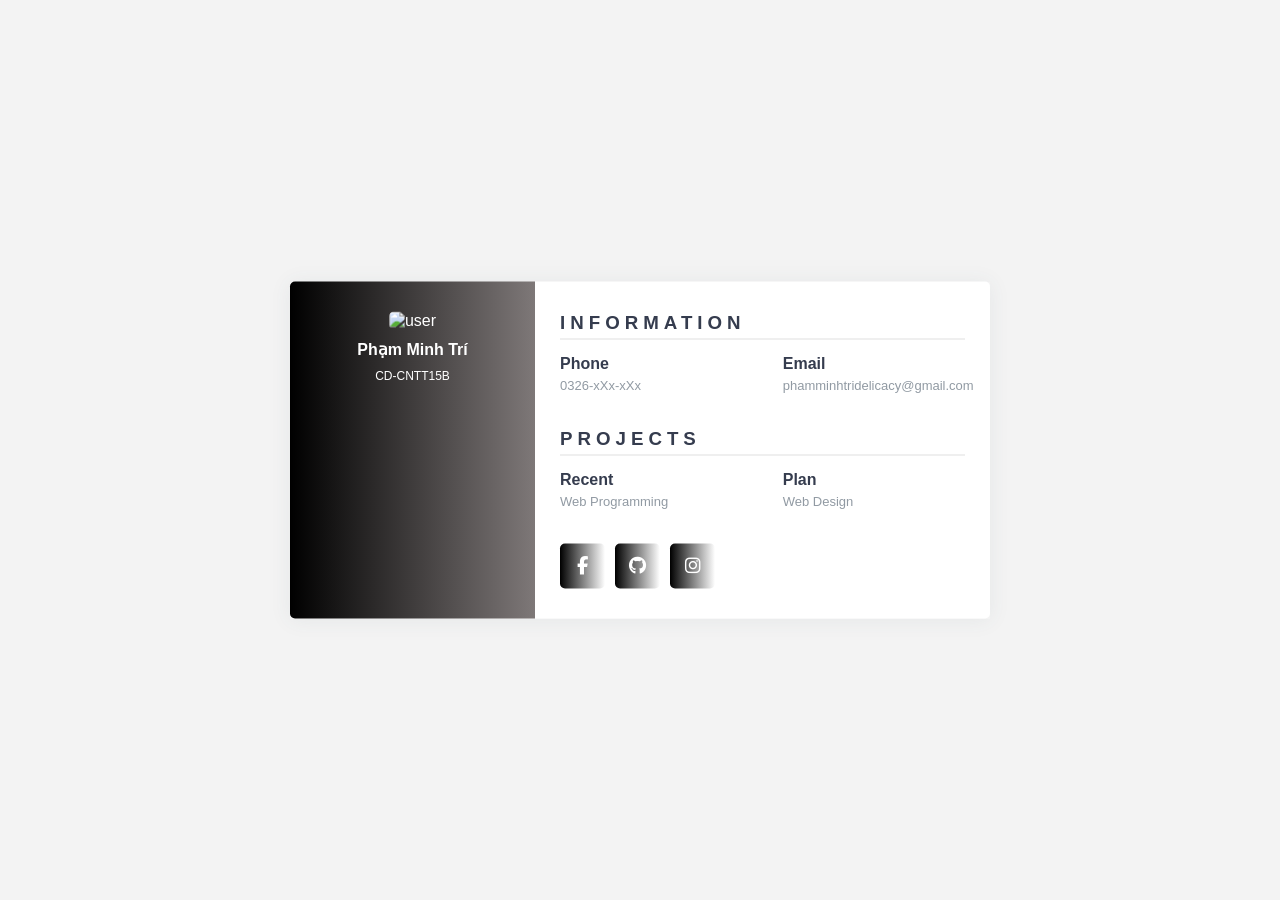
==== index.html @ c3e01601 "Update index.html" ====
<!DOCTYPE html>
<html lang="en">
<head>
    <meta charset="UTF-8">
    <meta http-equiv="X-UA-Compatible" content="IE=edge">
    <meta name="viewport" content="width=device-width, initial-scale=1.0">
    <link rel="stylesheet" href="https://cdnjs.cloudflare.com/ajax/libs/font-awesome/6.1.1/css/all.min.css">
    <title>Profile</title>
    <style>
        body {
    background-image: url('https://th.bing.com/th/id/R.7e7e0265cfcbcd3d008d5959da02c0bc?rik=G%2ft33plpJ23vLA&pid=ImgRaw&r=0');
    background-repeat: no-repeat;
    background-attachment: fixed;
    background-size: 100% 100%;
}
@import url('https://fonts.googleapis.com/css?family=Josefin+Sans&display=swap');
*{
  margin: 0;
  padding: 0;
  box-sizing: border-box;
  list-style: none;
  font-family: 'Josefin Sans', sans-serif;
}

body{
   background-color: #f3f3f3;
}

.wrapper{
  position: absolute;
  left: 50%;
  top: 50%;
  left: 50%;
  transform: translate(-50%,-50%);
  width: 700px;
  display: flex;
  box-shadow: 0 1px 20px 0 rgba(69,90,100,.08);
}

.wrapper .left{
  width: 35%;
  background: linear-gradient(to right,#000000,#7e7878);
  padding: 30px 25px;
  border-top-left-radius: 5px;
  border-bottom-left-radius: 5px;
  text-align: center;
  color: #fff;
}

.wrapper .left img{
  border-radius: 5px;
  margin-bottom: 10px;
}

.wrapper .left h4{
  margin-bottom: 10px;
}

.wrapper .left p{
  font-size: 12px;
}

.wrapper .right{
  width: 65%;
  background: #fff;
  padding: 30px 25px;
  border-top-right-radius: 5px;
  border-bottom-right-radius: 5px;
}

.wrapper .right .info,
.wrapper .right .projects{
  margin-bottom: 25px;
}

.wrapper .right .info h3,
.wrapper .right .projects h3{
    margin-bottom: 15px;
    padding-bottom: 5px;
    border-bottom: 1px solid #e0e0e0;
    color: #353c4e;
  text-transform: uppercase;
  letter-spacing: 5px;
}

.wrapper .right .info_data,
.wrapper .right .projects_data{
  display: flex;
  justify-content: space-between;
}

.wrapper .right .info_data .data,
.wrapper .right .projects_data .data{
  width: 45%;
}

.wrapper .right .info_data .data h4,
.wrapper .right .projects_data .data h4{
    color: #353c4e;
    margin-bottom: 5px;
}

.wrapper .right .info_data .data p,
.wrapper .right .projects_data .data p{
  font-size: 13px;
  margin-bottom: 10px;
  color: #919aa3;
}

.wrapper .social_media ul{
  display: flex;
}

.wrapper .social_media ul li{
  width: 45px;
  height: 45px;
  background: linear-gradient(to right,#000000,#ffffff);
  margin-right: 10px;
  border-radius: 5px;
  text-align: center;
  line-height: 45px;
}

.wrapper .social_media ul li a{
  color :#fff;
  display: block;
  font-size: 18px;
}
    </style>
</head>
<body>
    <script src="https://kit.fontawesome.com/b99e675b6e.js"></script>

        <div class="wrapper">
            <div class="left">
                <img src="https://avatars.githubusercontent.com/u/103323420?v=4" alt="user" width="100">
                <h4>Phạm Minh Trí</h4>
                 <p>CD-CNTT15B</p>
            </div>
            <div class="right">
                <div class="info">
                    <h3>Information</h3>
                    <div class="info_data">
                         <div class="data">
                            <h4>Phone</h4>
                            <p>0326-xXx-xXx</p>
                         </div>
                         <div class="data">
                           <h4>Email</h4>
                            <p>phamminhtridelicacy@gmail.com</p>
                      </div>
                      
                    </div>
                </div>
              
              <div class="projects">
                    <h3>Projects</h3>
                    <div class="projects_data">
                         <div class="data">
                            <h4>Recent</h4>
                            <p>Web Programming</p>
                         </div>
                         <div class="data">
                           <h4>Plan</h4>
                            <p>Web Design</p>
                      </div>
                    </div>
                </div>
              
                <div class="social_media">
                    <ul>
                      <li><a href="https://facebook.com/Hi.Im.Mr.Trii"><i class="fab fa-facebook-f"></i></a></li>
                      <li><a href="https://phamminhtri20.github.io/trangchu.html"><i class="fa-brands fa-github"></i></a></li>
                      <li><a href="https://www.instagram.com/pmt_0111/"><i class="fab fa-instagram"></i></a></li>
                  </ul>
              </div>
            </div>
        </div>
</body>
</html>
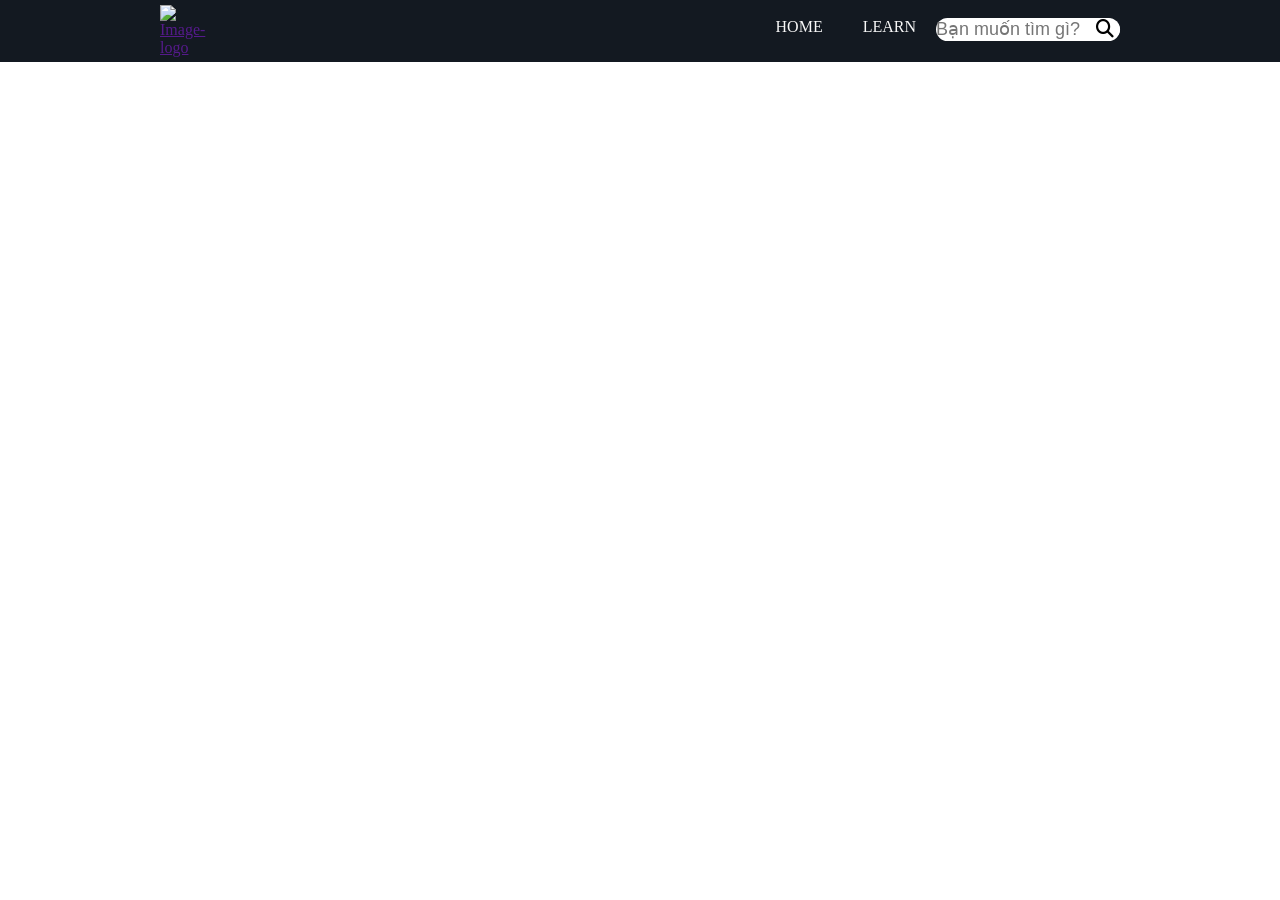
==== commit b2fac971: "Update index.html" ====
--- a/index.html
+++ b/index.html
@@ -5,176 +5,214 @@
     <meta http-equiv="X-UA-Compatible" content="IE=edge">
     <meta name="viewport" content="width=device-width, initial-scale=1.0">
     <link rel="stylesheet" href="https://cdnjs.cloudflare.com/ajax/libs/font-awesome/6.1.1/css/all.min.css">
-    <title>Profile</title>
+    <script src="https://code.jquery.com/jquery-3.5.1.js"></script>
+    <title>Home</title>
     <style>
-        body {
-    background-image: url('https://th.bing.com/th/id/R.7e7e0265cfcbcd3d008d5959da02c0bc?rik=G%2ft33plpJ23vLA&pid=ImgRaw&r=0');
+body {
+    background-image: url('https://www.lg.com/vn/images/FN6/AV-TONEFree-FN6-29-Selectable-Colors-Desktop.jpg');
     background-repeat: no-repeat;
     background-attachment: fixed;
     background-size: 100% 100%;
-}
-@import url('https://fonts.googleapis.com/css?family=Josefin+Sans&display=swap');
-*{
-  margin: 0;
-  padding: 0;
-  box-sizing: border-box;
-  list-style: none;
-  font-family: 'Josefin Sans', sans-serif;
-}
-
-body{
-   background-color: #f3f3f3;
-}
-
-.wrapper{
-  position: absolute;
-  left: 50%;
-  top: 50%;
-  left: 50%;
-  transform: translate(-50%,-50%);
-  width: 700px;
-  display: flex;
-  box-shadow: 0 1px 20px 0 rgba(69,90,100,.08);
-}
-
-.wrapper .left{
-  width: 35%;
-  background: linear-gradient(to right,#000000,#7e7878);
-  padding: 30px 25px;
-  border-top-left-radius: 5px;
-  border-bottom-left-radius: 5px;
-  text-align: center;
-  color: #fff;
-}
-
-.wrapper .left img{
-  border-radius: 5px;
-  margin-bottom: 10px;
-}
-
-.wrapper .left h4{
-  margin-bottom: 10px;
-}
-
-.wrapper .left p{
-  font-size: 12px;
-}
-
-.wrapper .right{
-  width: 65%;
-  background: #fff;
-  padding: 30px 25px;
-  border-top-right-radius: 5px;
-  border-bottom-right-radius: 5px;
-}
-
-.wrapper .right .info,
-.wrapper .right .projects{
-  margin-bottom: 25px;
-}
-
-.wrapper .right .info h3,
-.wrapper .right .projects h3{
-    margin-bottom: 15px;
-    padding-bottom: 5px;
-    border-bottom: 1px solid #e0e0e0;
-    color: #353c4e;
-  text-transform: uppercase;
-  letter-spacing: 5px;
-}
-
-.wrapper .right .info_data,
-.wrapper .right .projects_data{
-  display: flex;
-  justify-content: space-between;
-}
-
-.wrapper .right .info_data .data,
-.wrapper .right .projects_data .data{
-  width: 45%;
-}
-
-.wrapper .right .info_data .data h4,
-.wrapper .right .projects_data .data h4{
-    color: #353c4e;
-    margin-bottom: 5px;
-}
-
-.wrapper .right .info_data .data p,
-.wrapper .right .projects_data .data p{
-  font-size: 13px;
-  margin-bottom: 10px;
-  color: #919aa3;
-}
-
-.wrapper .social_media ul{
-  display: flex;
-}
-
-.wrapper .social_media ul li{
-  width: 45px;
-  height: 45px;
-  background: linear-gradient(to right,#000000,#ffffff);
-  margin-right: 10px;
-  border-radius: 5px;
-  text-align: center;
-  line-height: 45px;
-}
-
-.wrapper .social_media ul li a{
-  color :#fff;
-  display: block;
-  font-size: 18px;
-}
+    display: block;
+    margin: 0px;
+    margin-top: 0px;
+    margin-right: 0px;
+    margin-bottom: 0px;
+    margin-left: 0px;
+}
+.container{
+    max-width: 960px;
+    margin: 0px auto;
+}
+  #header{
+    background-color: #131921;
+}
+nav{
+    display: flex;
+    justify-content: space-between;
+    justify-items: center;
+}
+#logo{
+    padding: 5px 0px;
+}
+#logo img{
+    max-width: 50px;
+    height: auto;
+}
+
+#main-menu{
+    display: flex;
+    list-style: none;
+    margin: 0;
+    padding: 0;
+}
+#main-menu li{
+    position: relative;
+}
+#main-menu li a{
+    color: #f8f8f8;
+    display: block;
+    padding: 18px 20px;
+    text-decoration: none;
+}
+#main-menu ul.sub-menu{
+    position: absolute;
+    background-color: #131921;
+    padding: 15px 0px;
+    list-style: none;
+    width: 200px;
+    border: 1px solid;
+    display: none;
+}
+#main-menu li:hover>ul.sub-menu{
+    display: block;
+}
+#main-menu ul.sub-menu a{
+    padding: 8px 15px;
+    border: 1px solid #d3cbff;
+    left: 0;
+}
+#main-menu ul.sub-menu li:hover>a{
+    border-bottom: 1px solid #6e6e6e;
+}
+#main-menu ul.sub-menu li:last-child a{
+    border: none;
+}
+#main-menu ul.sub-menu ul.sub-menu{
+    left: 200px;
+    top : -15px;
+}
+#main-menu>li>a{
+    position: relative;
+}
+#main-menu>li>a::before{
+    content: "";
+    height: 4px;
+    width: 0px;
+    background: rgb(9, 255, 0);
+    position: absolute;
+    bottom: 0px;
+    left: 0px;
+    transition: 0.25s cubic-bezier(0.075, 0.82, 0.165, 1);
+}
+#main-menu>li:hover>a::before{
+    width: 100%;
+}
+#main-menu>li.has-child::after{
+    font-family: "Font Awesome 5 Free";
+    font-weight: 900;
+    content: "\f107";
+    color: #858585;
+    position: absolute;
+    top: 0px;
+    right: 0px;
+    padding: 18px 0px;
+}
+#main-menu .sub-menu li:hover>a{
+    color: crimson;
+}
+#main-menu .sub-menu>li.has-child::after{
+    font-family: "Font Awesome 5 Free";
+    font-weight: 900;
+    content: "\f105";
+    color: #858585;
+    position: absolute;
+    top: 0px;
+    right: 10px;
+    padding: 8px 0px; 
+}
+#main-menu .sub-menu>li.has-child:hover::after{
+    color: crimson;
+}
+#search-box{
+    background: #fff;
+    border-radius: 30px;
+}
+#search-box #search-text{
+    border: none;
+    outline: none;
+    background: none;
+    font-size: 18px;
+    width: 0;
+    padding: 0;
+    transition: all 0.25s ease-in-out;
+}
+#search-box #search-text, #search-box #search-text:valid{
+    width: 150px;
+    }
+#search-box #search-btn{
+    background-color: rgb(255, 255, 255);
+    cursor: pointer;
+    border: none;
+    border-radius: 50%;
+    font-size: 18px;
+}
+#toggle {
+        display: none;
+        background: #131921;
+        color: #fff;
+        text-align: right;
+        padding: 10px;
+        font-size: 20px;
+        cursor: pointer;
+    }
+    @media screen and (max-width: 768px) {
+        #main-menu {
+            flex-direction: column;
+            text-align: center;
+        }
+        #toggle {
+            display: block;
+        }
+        nav {
+            display: none;
+        }
+    }
+</style>
+    <script>
+        $(document).ready(function() {
+            $('#toggle').click(function() {
+                $('nav').slideToggle();
+            });
+        })
+    </script>
     </style>
 </head>
+
 <body>
-    <script src="https://kit.fontawesome.com/b99e675b6e.js"></script>
-
-        <div class="wrapper">
-            <div class="left">
-                <img src="https://avatars.githubusercontent.com/u/103323420?v=4" alt="user" width="100">
-                <h4>Phạm Minh Trí</h4>
-                 <p>CD-CNTT15B</p>
-            </div>
-            <div class="right">
-                <div class="info">
-                    <h3>Information</h3>
-                    <div class="info_data">
-                         <div class="data">
-                            <h4>Phone</h4>
-                            <p>0326-xXx-xXx</p>
-                         </div>
-                         <div class="data">
-                           <h4>Email</h4>
-                            <p>phamminhtridelicacy@gmail.com</p>
-                      </div>
-                      
-                    </div>
+    <header>
+        <div id="wrapper">
+            <div id="header">
+                <div id="toggle">
+                    <i class="fas fa-bars"></i>
                 </div>
-              
-              <div class="projects">
-                    <h3>Projects</h3>
-                    <div class="projects_data">
-                         <div class="data">
-                            <h4>Recent</h4>
-                            <p>Web Programming</p>
-                         </div>
-                         <div class="data">
-                           <h4>Plan</h4>
-                            <p>Web Design</p>
-                      </div>
-                    </div>
-                </div>
-              
-                <div class="social_media">
-                    <ul>
-                      <li><a href="https://facebook.com/Hi.Im.Mr.Trii"><i class="fab fa-facebook-f"></i></a></li>
-                      <li><a href="https://phamminhtri20.github.io/trangchu.html"><i class="fa-brands fa-github"></i></a></li>
-                      <li><a href="https://www.instagram.com/pmt_0111/"><i class="fab fa-instagram"></i></a></li>
-                  </ul>
-              </div>
+                <nav class="container">
+                    <a href="" id="logo">
+                        <img src="https://scontent.fdad1-2.fna.fbcdn.net/v/t1.15752-9/279415069_421397796482135_5405203816598297310_n.png?_nc_cat=105&ccb=1-6&_nc_sid=ae9488&_nc_ohc=KAGmrA6tv-MAX-FK5AN&_nc_ht=scontent.fdad1-2.fna&oh=03_AVIz6TD-S-7W6XSk_LWoz6osKfoD4nPGfxFp8Tytal7d5g&oe=62A44F2E" alt="Image-logo">
+                    </a>
+                    <ul id="main-menu">
+                        <li><a href="https://phamminhtri20.github.io/trangchu.html">HOME</a></li>
+                        <li><a href="https://phamminhtri20.github.io/learn.html">LEARN</a></li>
+                    <li><br><form action="" id="search-box">
+                        <input type="text" id="search-text"placeholder="Bạn muốn tìm gì?" required>
+                        <button id="search-btn"><i class="fa-solid fa-magnifying-glass"></i></button>
+                    </form></li>
+                </nav>
+
             </div>
         </div>
+        <script src="https://code.jquery.com/jquery-3.6.0.js"></script>
+        <script>
+            $(document).ready(function(){
+                $('.sub-menu').parent('li').addClass('has-child');
+            });
+        </script>
+    </header>
+    <section>
+
+    </section>
+    <footer>
+
+    </footer>
 </body>
 </html>
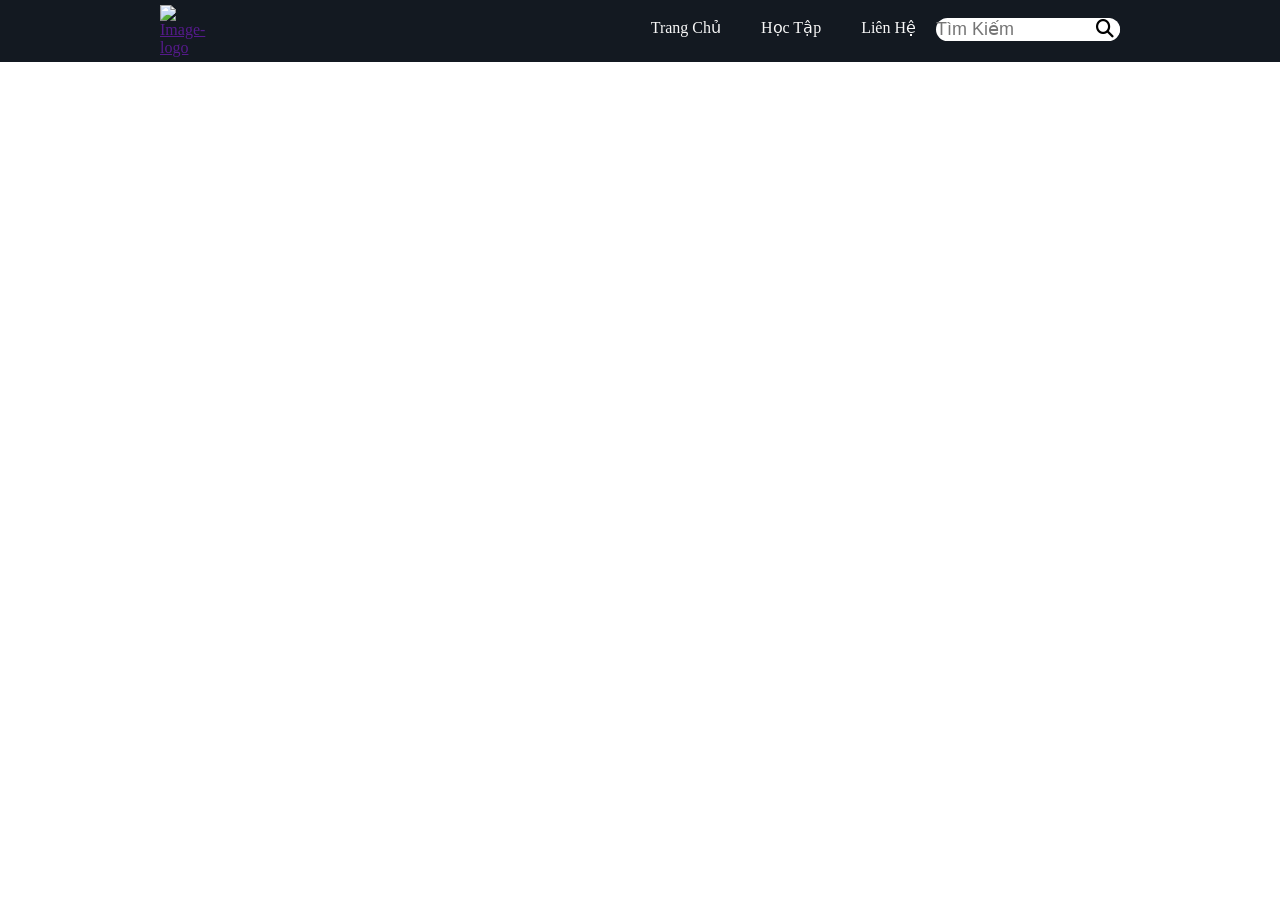
==== commit d788061f: "Update index.html" ====
--- a/index.html
+++ b/index.html
@@ -191,10 +191,11 @@
                         <img src="https://scontent.fdad1-2.fna.fbcdn.net/v/t1.15752-9/279415069_421397796482135_5405203816598297310_n.png?_nc_cat=105&ccb=1-6&_nc_sid=ae9488&_nc_ohc=KAGmrA6tv-MAX-FK5AN&_nc_ht=scontent.fdad1-2.fna&oh=03_AVIz6TD-S-7W6XSk_LWoz6osKfoD4nPGfxFp8Tytal7d5g&oe=62A44F2E" alt="Image-logo">
                     </a>
                     <ul id="main-menu">
-                        <li><a href="https://phamminhtri20.github.io/trangchu.html">HOME</a></li>
-                        <li><a href="https://phamminhtri20.github.io/learn.html">LEARN</a></li>
+                        <li><a href="https://phamminhtri20.github.io/trangchu.html">Trang Chủ</a></li>
+                        <li><a href="https://phamminhtri20.github.io/learn.html">Học Tập</a></li>
+                        <li><a href="https://phamminhtri20.github.io/lienhe.html">Liên Hệ</a></li>
                     <li><br><form action="" id="search-box">
-                        <input type="text" id="search-text"placeholder="Bạn muốn tìm gì?" required>
+                        <input type="text" id="search-text"placeholder="Tìm Kiếm" required>
                         <button id="search-btn"><i class="fa-solid fa-magnifying-glass"></i></button>
                     </form></li>
                 </nav>
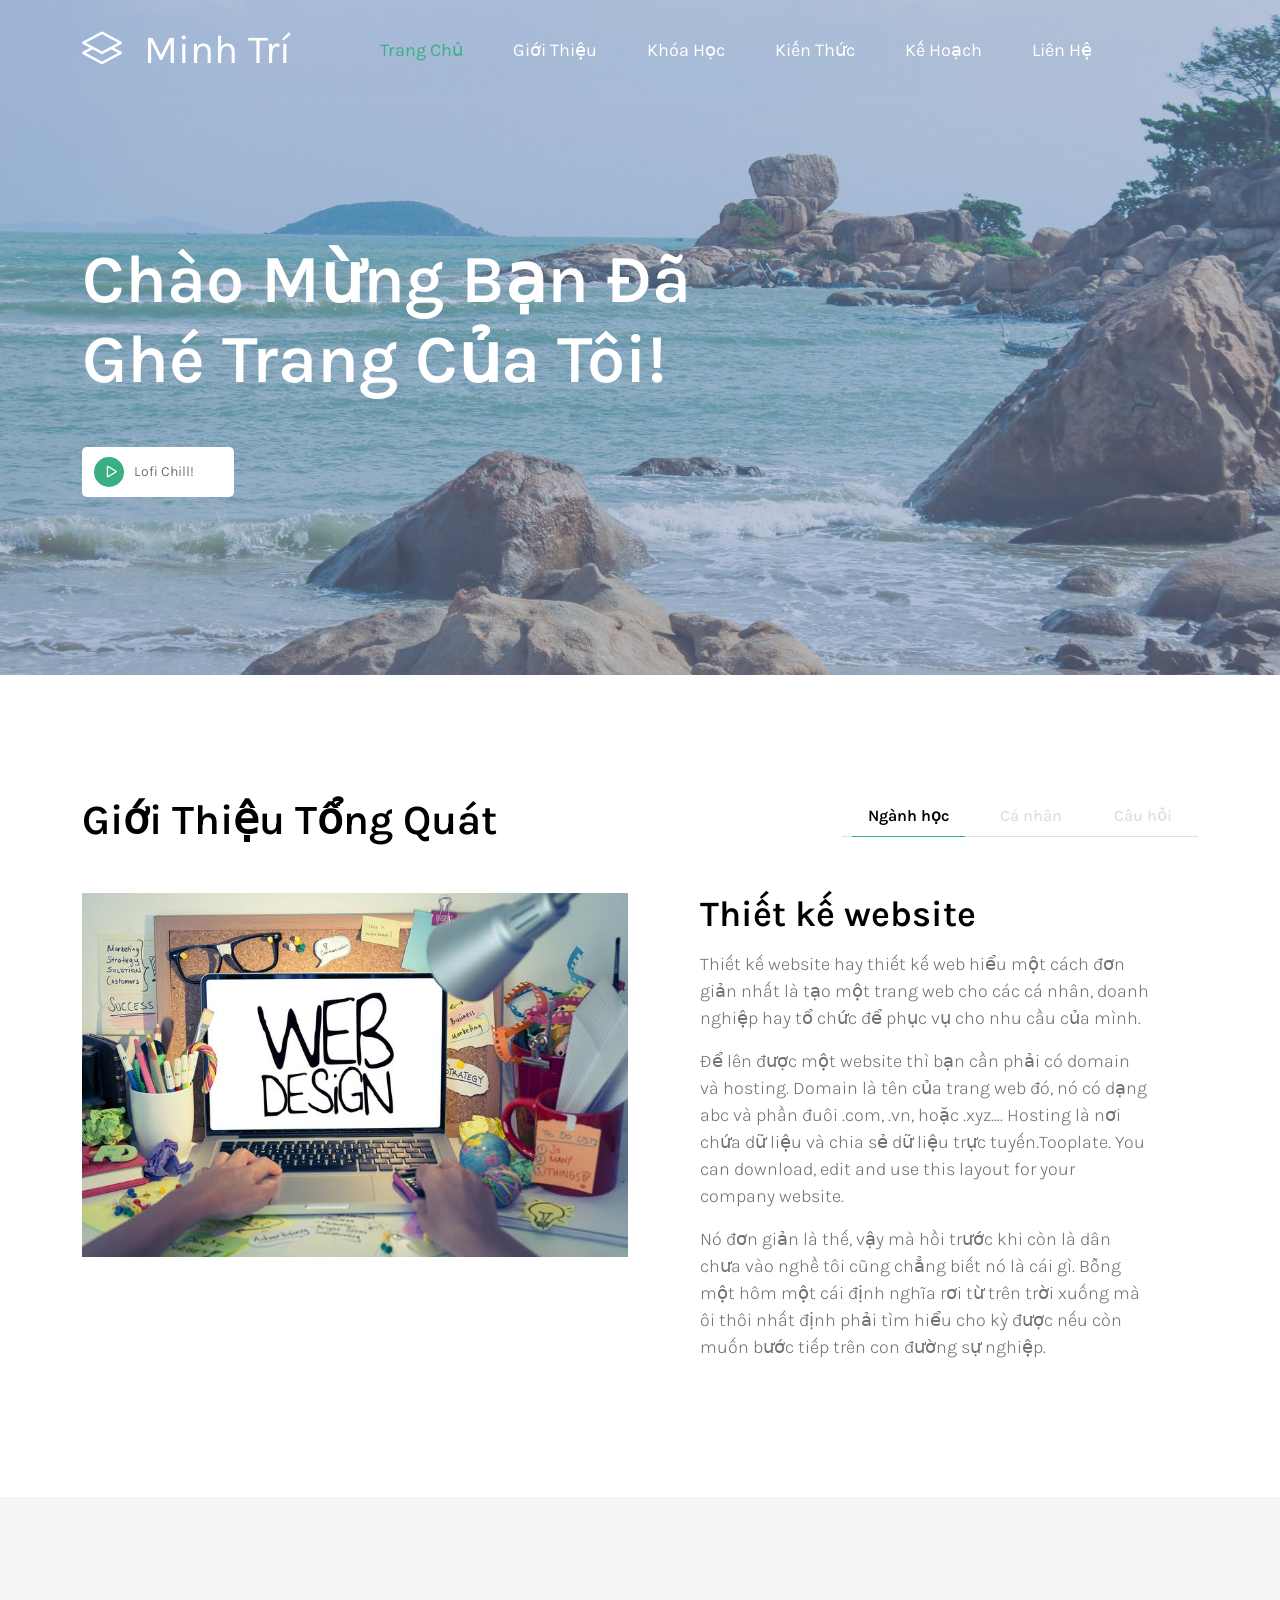
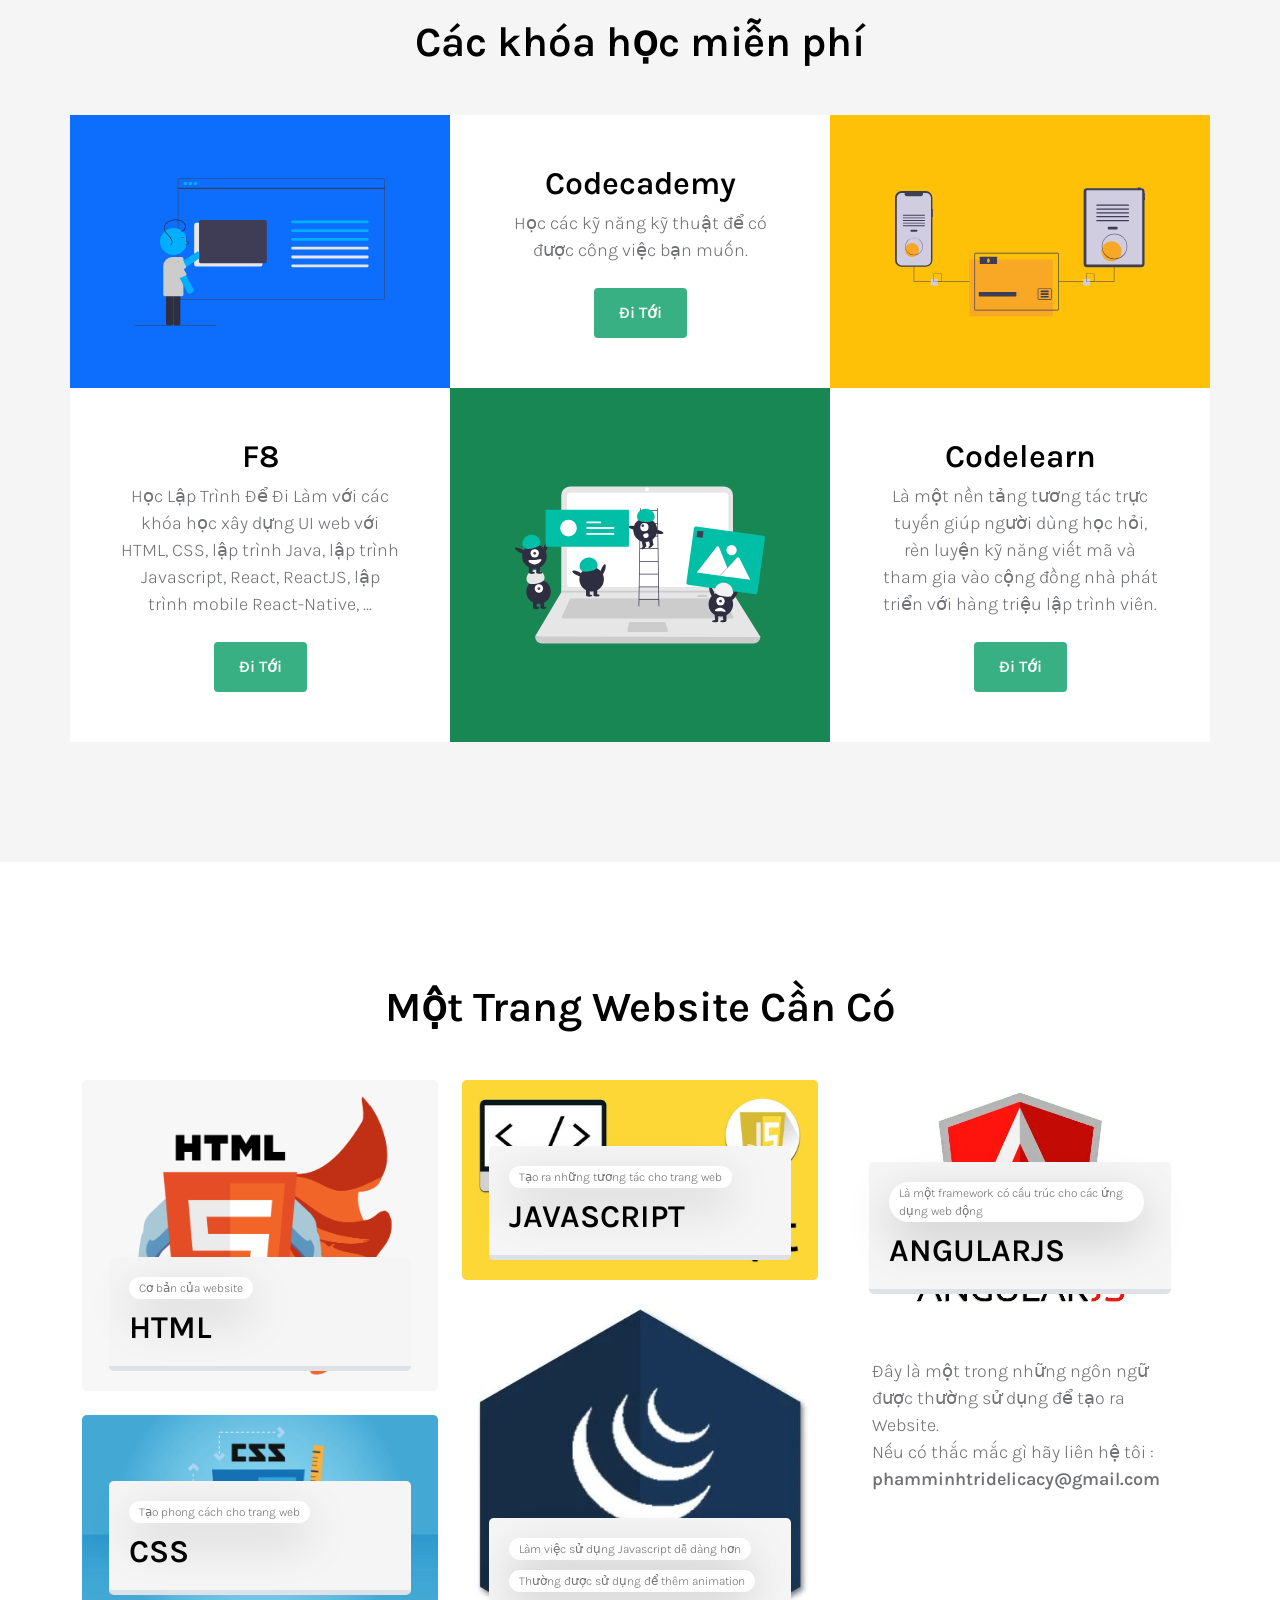
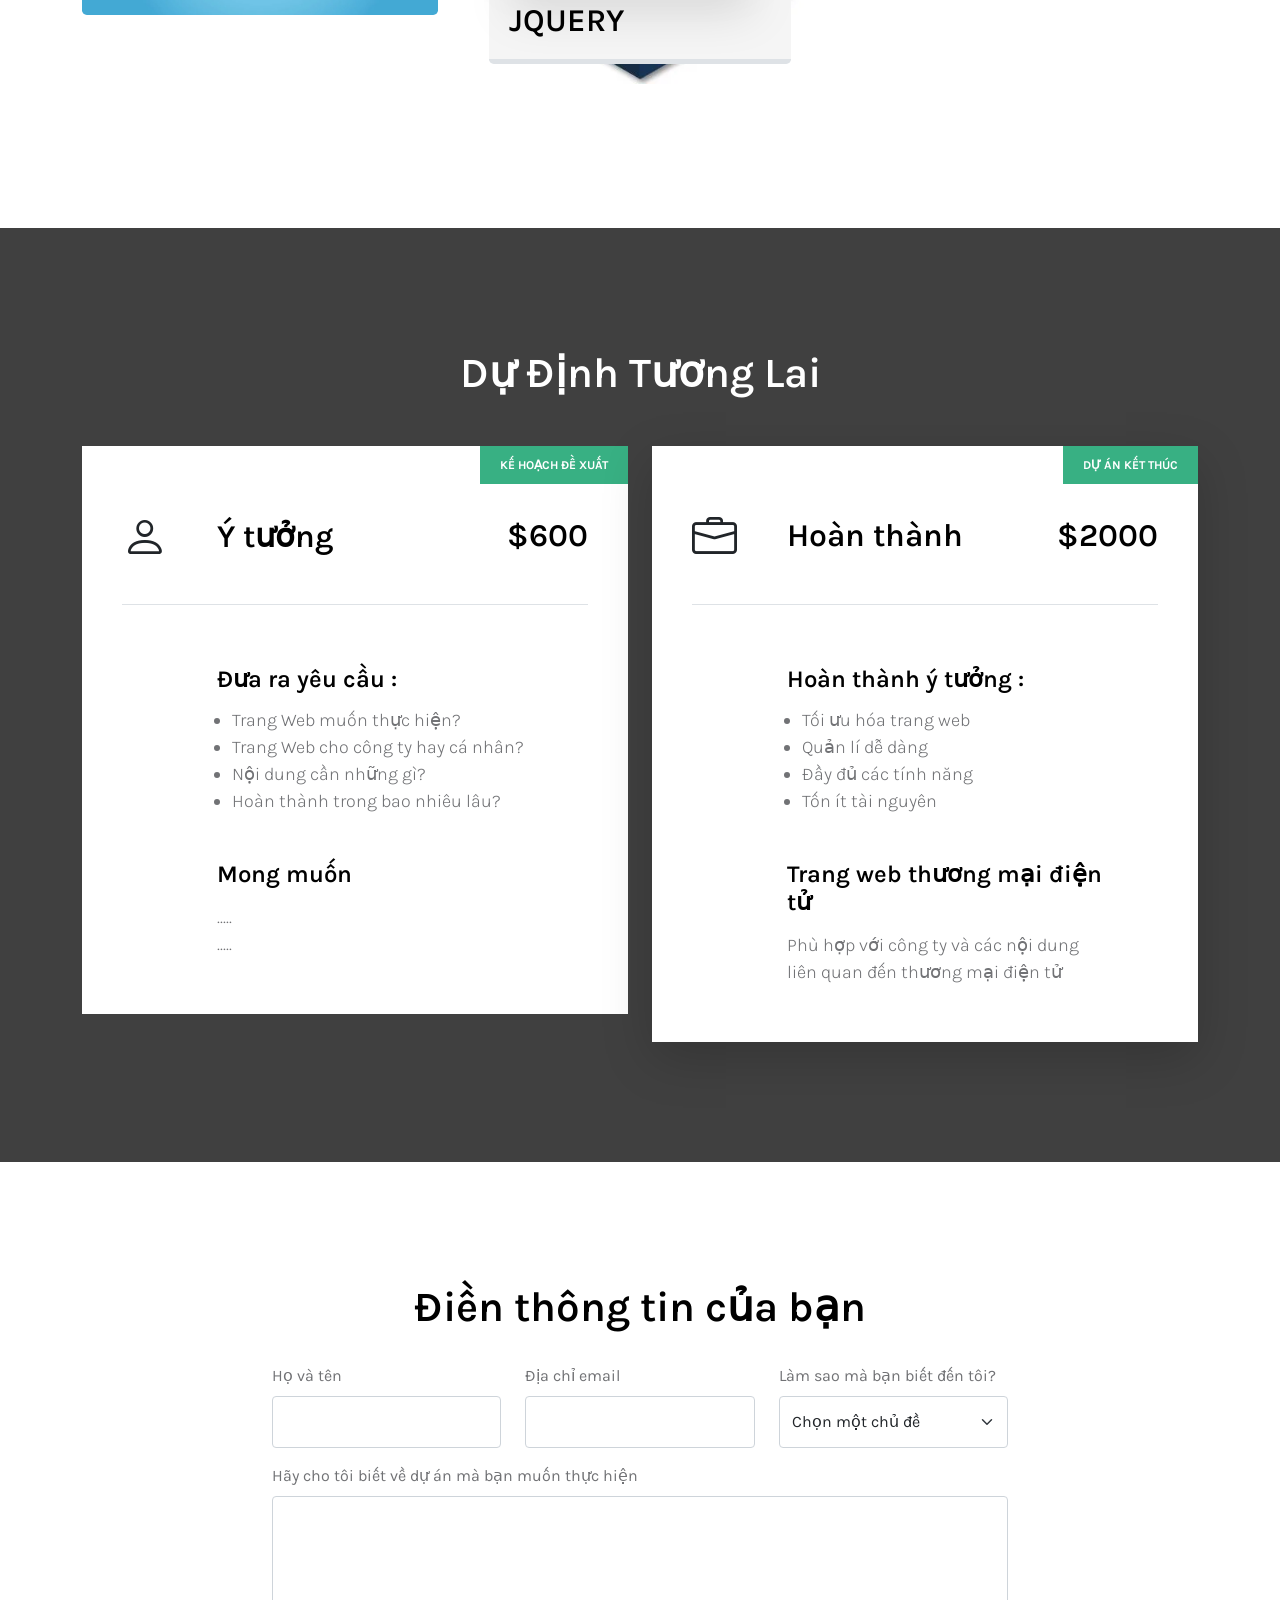
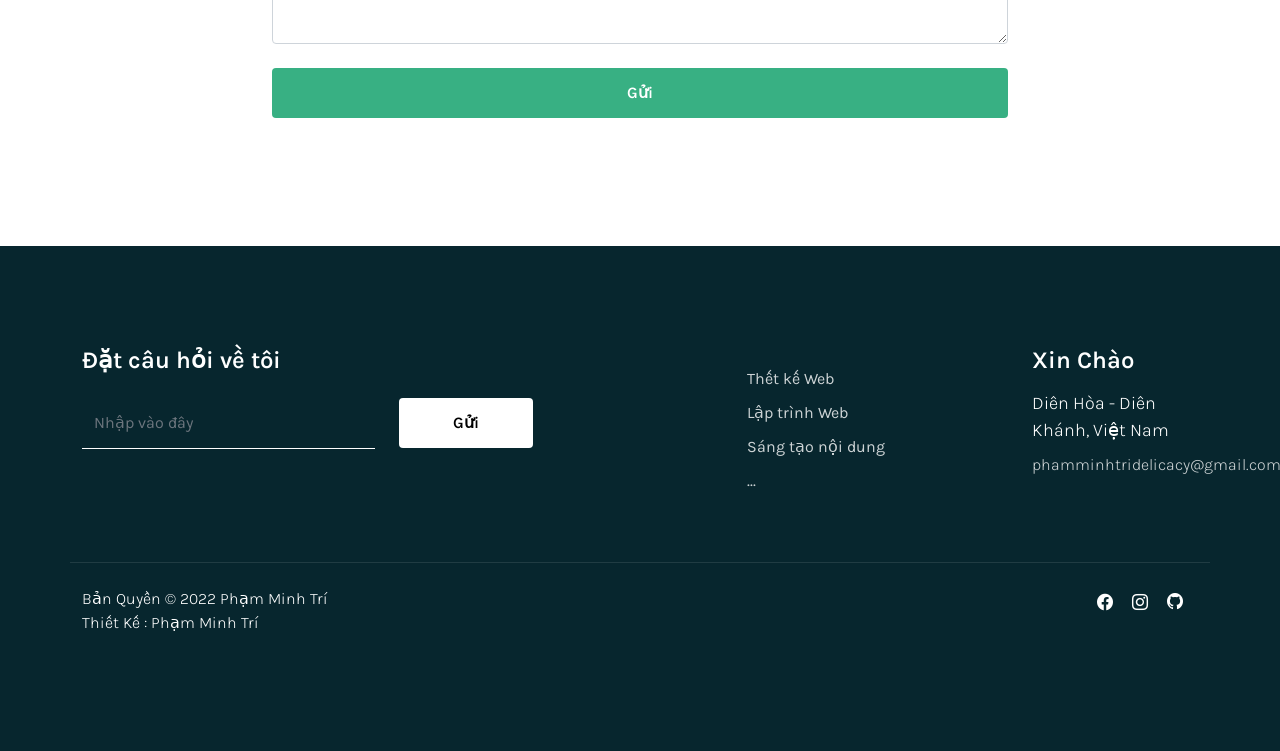
==== commit 6f5d9350: "Add files via upload" ====
--- a/index.html
+++ b/index.html
@@ -1,219 +1,594 @@
-<!DOCTYPE html>
-<html lang="en">
-<head>
-    <meta charset="UTF-8">
-    <meta http-equiv="X-UA-Compatible" content="IE=edge">
-    <meta name="viewport" content="width=device-width, initial-scale=1.0">
-    <link rel="stylesheet" href="https://cdnjs.cloudflare.com/ajax/libs/font-awesome/6.1.1/css/all.min.css">
-    <script src="https://code.jquery.com/jquery-3.5.1.js"></script>
-    <title>Home</title>
-    <style>
-body {
-    background-image: url('https://www.lg.com/vn/images/FN6/AV-TONEFree-FN6-29-Selectable-Colors-Desktop.jpg');
-    background-repeat: no-repeat;
-    background-attachment: fixed;
-    background-size: 100% 100%;
-    display: block;
-    margin: 0px;
-    margin-top: 0px;
-    margin-right: 0px;
-    margin-bottom: 0px;
-    margin-left: 0px;
-}
-.container{
-    max-width: 960px;
-    margin: 0px auto;
-}
-  #header{
-    background-color: #131921;
-}
-nav{
-    display: flex;
-    justify-content: space-between;
-    justify-items: center;
-}
-#logo{
-    padding: 5px 0px;
-}
-#logo img{
-    max-width: 50px;
-    height: auto;
-}
-
-#main-menu{
-    display: flex;
-    list-style: none;
-    margin: 0;
-    padding: 0;
-}
-#main-menu li{
-    position: relative;
-}
-#main-menu li a{
-    color: #f8f8f8;
-    display: block;
-    padding: 18px 20px;
-    text-decoration: none;
-}
-#main-menu ul.sub-menu{
-    position: absolute;
-    background-color: #131921;
-    padding: 15px 0px;
-    list-style: none;
-    width: 200px;
-    border: 1px solid;
-    display: none;
-}
-#main-menu li:hover>ul.sub-menu{
-    display: block;
-}
-#main-menu ul.sub-menu a{
-    padding: 8px 15px;
-    border: 1px solid #d3cbff;
-    left: 0;
-}
-#main-menu ul.sub-menu li:hover>a{
-    border-bottom: 1px solid #6e6e6e;
-}
-#main-menu ul.sub-menu li:last-child a{
-    border: none;
-}
-#main-menu ul.sub-menu ul.sub-menu{
-    left: 200px;
-    top : -15px;
-}
-#main-menu>li>a{
-    position: relative;
-}
-#main-menu>li>a::before{
-    content: "";
-    height: 4px;
-    width: 0px;
-    background: rgb(9, 255, 0);
-    position: absolute;
-    bottom: 0px;
-    left: 0px;
-    transition: 0.25s cubic-bezier(0.075, 0.82, 0.165, 1);
-}
-#main-menu>li:hover>a::before{
-    width: 100%;
-}
-#main-menu>li.has-child::after{
-    font-family: "Font Awesome 5 Free";
-    font-weight: 900;
-    content: "\f107";
-    color: #858585;
-    position: absolute;
-    top: 0px;
-    right: 0px;
-    padding: 18px 0px;
-}
-#main-menu .sub-menu li:hover>a{
-    color: crimson;
-}
-#main-menu .sub-menu>li.has-child::after{
-    font-family: "Font Awesome 5 Free";
-    font-weight: 900;
-    content: "\f105";
-    color: #858585;
-    position: absolute;
-    top: 0px;
-    right: 10px;
-    padding: 8px 0px; 
-}
-#main-menu .sub-menu>li.has-child:hover::after{
-    color: crimson;
-}
-#search-box{
-    background: #fff;
-    border-radius: 30px;
-}
-#search-box #search-text{
-    border: none;
-    outline: none;
-    background: none;
-    font-size: 18px;
-    width: 0;
-    padding: 0;
-    transition: all 0.25s ease-in-out;
-}
-#search-box #search-text, #search-box #search-text:valid{
-    width: 150px;
-    }
-#search-box #search-btn{
-    background-color: rgb(255, 255, 255);
-    cursor: pointer;
-    border: none;
-    border-radius: 50%;
-    font-size: 18px;
-}
-#toggle {
-        display: none;
-        background: #131921;
-        color: #fff;
-        text-align: right;
-        padding: 10px;
-        font-size: 20px;
-        cursor: pointer;
-    }
-    @media screen and (max-width: 768px) {
-        #main-menu {
-            flex-direction: column;
-            text-align: center;
-        }
-        #toggle {
-            display: block;
-        }
-        nav {
-            display: none;
-        }
-    }
-</style>
-    <script>
-        $(document).ready(function() {
-            $('#toggle').click(function() {
-                $('nav').slideToggle();
-            });
-        })
-    </script>
-    </style>
-</head>
-
-<body>
-    <header>
-        <div id="wrapper">
-            <div id="header">
-                <div id="toggle">
-                    <i class="fas fa-bars"></i>
-                </div>
-                <nav class="container">
-                    <a href="" id="logo">
-                        <img src="https://scontent.fdad1-2.fna.fbcdn.net/v/t1.15752-9/279415069_421397796482135_5405203816598297310_n.png?_nc_cat=105&ccb=1-6&_nc_sid=ae9488&_nc_ohc=KAGmrA6tv-MAX-FK5AN&_nc_ht=scontent.fdad1-2.fna&oh=03_AVIz6TD-S-7W6XSk_LWoz6osKfoD4nPGfxFp8Tytal7d5g&oe=62A44F2E" alt="Image-logo">
-                    </a>
-                    <ul id="main-menu">
-                        <li><a href="https://phamminhtri20.github.io/trangchu.html">Trang Chủ</a></li>
-                        <li><a href="https://phamminhtri20.github.io/learn.html">Học Tập</a></li>
-                        <li><a href="https://phamminhtri20.github.io/lienhe.html">Liên Hệ</a></li>
-                    <li><br><form action="" id="search-box">
-                        <input type="text" id="search-text"placeholder="Tìm Kiếm" required>
-                        <button id="search-btn"><i class="fa-solid fa-magnifying-glass"></i></button>
-                    </form></li>
-                </nav>
-
-            </div>
-        </div>
-        <script src="https://code.jquery.com/jquery-3.6.0.js"></script>
-        <script>
-            $(document).ready(function(){
-                $('.sub-menu').parent('li').addClass('has-child');
-            });
-        </script>
-    </header>
-    <section>
-
-    </section>
-    <footer>
-
-    </footer>
-</body>
-</html>
+<!doctype html>
+<html lang="en">
+    <head>
+        <meta charset="utf-8">
+        <meta name="viewport" content="width=device-width, initial-scale=1">
+
+        <meta name="description" content="">
+        <meta name="author" content="">
+
+        <title>Website</title>
+
+        <link rel="preconnect" href="https://fonts.googleapis.com">
+        
+        <link rel="preconnect" href="https://fonts.gstatic.com" crossorigin>
+        
+        <link href="https://fonts.googleapis.com/css2?family=Karla:ital,wght@0,300;0,400;0,600;1,300&display=swap" rel="stylesheet">       
+                
+        <link href="css/bootstrap.min.css" rel="stylesheet">
+
+        <link href="css/bootstrap-icons.css" rel="stylesheet">
+
+        <link href="css/magnific-popup.css" rel="stylesheet">
+
+        <link href="css/tooplate-tween-agency.css" rel="stylesheet">
+
+    </head>
+    
+    <body>
+
+        <nav class="navbar fixed-top navbar-expand-lg">
+            <div class="container">
+
+                <a href="index.html" class="navbar-brand">
+                    <i class="bi-layers"></i> Minh Trí
+                </a>
+
+                <button class="navbar-toggler" type="button" data-bs-toggle="collapse" data-bs-target="#navbarNav" aria-controls="navbarNav" aria-expanded="false" aria-label="Toggle navigation">
+                    <span class="navbar-toggler-icon"></span>
+                </button>
+                <div class="collapse navbar-collapse" id="navbarNav">
+                    <ul class="navbar-nav ms-lg-5">
+                        <li class="nav-item">
+                            <a class="nav-link" href="#section_1">Trang Chủ</a>
+                        </li>
+
+                        <li class="nav-item">
+                            <a class="nav-link" href="#section_2">Giới Thiệu</a>
+                        </li>
+
+                        <li class="nav-item">
+                            <a class="nav-link" href="#section_3">Khóa Học</a>
+                        </li>
+
+                        <li class="nav-item">
+                            <a class="nav-link" href="#section_4">Kiến Thức</a>
+                        </li>
+
+                        <li class="nav-item">
+                            <a class="nav-link" href="#section_5">Kế Hoạch</a>
+                        </li>
+
+                        <li class="nav-item">
+                            <a class="nav-link" href="#section_6">Liên Hệ</a>
+                        </li>
+                    </ul>
+                </div>
+            </div>
+        </nav>
+
+        <main>
+
+            <section class="hero d-flex justify-content-center align-items-center" id="section_1">
+                <div class="container">
+                    <div class="row">
+
+                        <div class="col-lg-8 col-12">
+                            <div class="heroText">
+                                <h1 class="text-white mb-lg-5 mb-4">Chào Mừng Bạn Đã Ghé Trang Của Tôi!</h1>
+
+                                <a href="https://www.youtube.com/watch?v=zorx-DGH1MA" class="popup-youtube play-icon-wrap d-flex align-items-center">
+                                    <i class="bi-play play-icon"></i>
+
+                                    <small>Lofi Chill!</small>
+                                </a>
+                            </div>
+                        </div>
+
+                    </div>
+                </div>
+
+                <div class="overlay"></div>
+            </section>
+
+            <section class="about section-padding" id="section_2">
+                <div class="container">
+                    <div class="row">
+
+                        <div class="col-lg-6 col-12">
+                            <h2 class="mb-5">Giới Thiệu Tổng Quát</h2>
+                        </div>
+
+                        <div class="col-lg-4 col-12 ms-lg-auto mb-5 mb-lg-0">
+                            <nav>
+                                <div class="nav nav-tabs" id="nav-tab" role="tablist">
+                                    <button class="nav-link active" id="nav-intro-tab" data-bs-toggle="tab" data-bs-target="#nav-intro" type="button" role="tab" aria-controls="nav-intro" aria-selected="true">Ngành học</button>
+
+                                    <button class="nav-link" id="nav-profile-tab" data-bs-toggle="tab" data-bs-target="#nav-profile" type="button" role="tab" aria-controls="nav-profile" aria-selected="false">Cá nhân</button>
+
+                                    <button class="nav-link" id="nav-faq-tab" data-bs-toggle="tab" data-bs-target="#nav-faq" type="button" role="tab" aria-controls="nav-faq" aria-selected="false">Câu hỏi</button>
+                                </div>
+                            </nav>
+                        </div>
+
+                        <div class="col-12">
+                            <div class="tab-content" id="nav-tabContent">
+                                <div class="tab-pane fade show active" id="nav-intro" role="tabpanel" aria-labelledby="nav-intro-tab">
+                                    <div class="row">
+                                        <div class="col-lg-6 col-12 mb-lg-0 mb-4">
+                                            <img src="images/web.jpg" class="img-fluid" alt="">
+                                        </div>
+
+                                        <div class="col-lg-5 col-12 m-auto">
+                                            <h3 class="mb-3">Thiết kế website</h3>
+
+                                            <p>Thiết kế website hay thiết kế web hiểu một cách đơn giản nhất là tạo một trang web cho các cá nhân, doanh nghiệp hay tổ chức để phục vụ cho nhu cầu của mình.</p>
+
+                                            <p>Để lên được một website thì bạn cần phải có domain và hosting. Domain là tên của trang web đó, nó có dạng abc và phần đuôi .com, .vn, hoặc .xyz…. Hosting là nơi chứa dữ liệu và chia sẻ dữ liệu trực tuyến.<a rel="nofollow" href="https://www.tooplate.com/" target="_blank">Tooplate</a>. You can download, edit and use this layout for your company website.</p>
+                                            
+                                            <p>Nó đơn giản là thế, vậy mà hồi trước khi còn là dân chưa vào nghề tôi cũng chẳng biết nó là cái gì. Bỗng một hôm một cái định nghĩa rơi từ trên trời xuống mà ôi thôi nhất định phải tìm hiểu cho kỳ được nếu còn muốn bước tiếp trên con đường sự nghiệp.</p>
+                                            
+                                        </div>
+                                    </div>
+                                </div>
+
+                                <div class="tab-pane fade" id="nav-profile" role="tabpanel" aria-labelledby="nav-profile-tab">
+                                    <div class="row">
+                                        <div class="col-lg-5 col-12 m-auto">
+                                            <h3 class="mb-3">Phạm Minh Trí</h3>
+                                            <p>Sinh ngày : 01/11/2003</p>
+                                            <p>Gmail : phamminhtridelicacy@gmail.com</p>
+                                            <p>SĐT : 0326-356-xXx</p>
+                                            <p>Đang học tại trường : Cao Đẳng Kỹ Thuật Công Nghệ Nha Trang.</p>
+                                            <p>Ngành học : Công nghệ thông tin.</p>
+                                            <p>Tình trạng : Độc thân ◑﹏◐ </p>
+
+                                            <ul class="social-icon mt-lg-5 mt-3">
+                                                <ul class="social-icon">
+                                                    <li class="me-3"><strong>Tìm tôi ở đây ༼ つ ◕_◕ ༽つ</strong></li>
+
+                                                    <li><a href="https://facebook.com/Hi.Im.Mr.Trii" class="social-icon-link bi-facebook"></a></li>
+                
+                                                    <li><a href="https://www.instagram.com/pmt_0111/" class="social-icon-link bi-instagram"></a></li>
+                
+                                                    <li><a href="https://github.com/phamminhtri20" class="social-icon-link bi-github"></a></li>
+                
+                                                </ul>
+                                            </ul>
+                                        </div>
+
+                                        <div class="col-lg-6 col-12 mt-lg-0 mt-4">
+                                            <img src="images/ca-nhan.jpg" class="img-fluid" alt="">
+                                        </div>
+                                    </div>
+                                </div>
+
+                                <div class="tab-pane fade" id="nav-faq" role="tabpanel" aria-labelledby="nav-faq-tab">
+                                    <div class="row">
+                                        <div class="col-lg-6 col-12 mb-lg-0 mb-4">
+                                            <img src="images/cau-hoi.jpg" class="img-fluid" alt="">
+                                        </div>
+
+                                        <div class="col-lg-5 col-12 m-auto">
+                                            <h3 class="mb-3">Các Câu Hỏi Thường Gặp</h3>
+
+                                            <div class="accordion" id="accordionGeneral">
+                                                <div class="accordion-item">
+                                                    <h2 class="accordion-header" id="headingOne">
+                                                        <button class="accordion-button collapsed" type="button" data-bs-toggle="collapse" data-bs-target="#accordionGeneralOne" aria-expanded="true" aria-controls="accordionGeneralOne">
+                                                            Học ngành Công nghệ thông tin ra trường làm gì?
+                                                        </button>
+                                                    </h2>
+
+                                                    <div id="accordionGeneralOne" class="accordion-collapse collapse" aria-labelledby="headingOne" data-bs-parent="#accordionGeneral">
+
+                                                        <div class="accordion-body">
+                                                            <p class="large-paragraph">Công nghệ thông tin (IT) ngày càng trở thành lựa chọn của nhiều bạn trẻ nhiệt huyết, yêu thích lĩnh vực công nghệ. Muốn tạo nên sự khác biệt tích cực cho thế giới thì IT là một trong những con đường lựa chọn đúng đắn của bạn bởi IT ngày nay là công cụ quan trọng không thể thiếu trong các lĩnh vực khoa học công nghệ.</p>
+
+                                                            <p class="large-paragraph">You are allowed to use it for your clients. You are not allowed to redistribute this template ZIP file on any other template website. Please <a href="https://www.tooplate.com/contact" target="_blank"><strong>contact Tooplate</strong></a> for more info.</p>
+                                                        </div>
+                                                    </div>
+                                                </div>
+
+                                                <div class="accordion-item">
+                                                    <h2 class="accordion-header" id="headingTwo">
+                                                        <button class="accordion-button collapsed" type="button" data-bs-toggle="collapse" data-bs-target="#accordionGeneralTwo" aria-expanded="false" aria-controls="accordionGeneralTwo">
+                                                            Học ngành Công nghệ thông tin làm việc ở đâu?
+                                                        </button>
+                                                    </h2>
+
+                                                    <div id="accordionGeneralTwo" class="accordion-collapse collapse" aria-labelledby="headingTwo" data-bs-parent="#accordionGeneral">
+
+                                                        <div class="accordion-body">
+                                                            <p class="large-paragraph">- Các công ty, tập đoàn về công nghệ thông tin;<br>
+                                                                - Các công ty sản xuất, lắp ráp, sửa chữa trang thiết bị phần cứng;<br>
+                                                                - Các công ty cung cấp giải pháp tích hợp;<br>
+                                                                - Các công ty cung cấp giải pháp về mạng và an ninh mạng;</p>
+                                                        </div>
+                                                    </div>
+                                                </div>
+
+                                                <div class="accordion-item">
+                                                    <h2 class="accordion-header" id="headingThree">
+                                                        <button class="accordion-button collapsed" type="button" data-bs-toggle="collapse" data-bs-target="#accordionGeneralThree" aria-expanded="false" aria-controls="accordionGeneralThree">
+                                                            Học ngành Công nghệ thông tin bạn cần những tố chất và kỹ năng gì?
+                                                        </button>
+                                                    </h2>
+
+                                                    <div id="accordionGeneralThree" class="accordion-collapse collapse" aria-labelledby="headingThree" data-bs-parent="#accordionGeneral">
+
+                                                        <div class="accordion-body">
+                                                            <p class="large-paragraph">Để học tốt ngành Công nghệ thông tin bạn cần có những tố chất và kỹ năng sau: Cẩn thận; có tư duy logic; kiên trì và nhẫn nại; ham học hỏi, trau dồi kiến thức; kỹ năng làm việc nhóm; khả năng làm việc dưới áp lực cao; kỹ năng giao tiếp; kỹ năng tư duy sáng tạo; ngoại ngữ tốt; nhạy bén tiếp cận nhanh và hứng thú với công nghệ mới và quan trọng hơn cả là niềm đam mê công nghệ thông tin.</p>
+                                                        </div>
+                                                    </div>
+                                                </div>
+
+                                            </div>
+                                        </div>
+                                    </div>
+                                </div>
+                            </div>
+                        </div>
+
+                    </div>
+                </div>
+            </section>
+
+            <section class="services section-padding" id="section_3">
+                <div class="container">
+                    <div class="row">
+
+                        <h2 class="mb-5 text-center">Các khóa học miễn phí</h2>
+
+                            <div class="col-lg-4 col-12 d-flex bg-primary p-0">
+                                <img src="images/services/undraw_Online_page_re_lhgx.svg" class="img-fluid services-image" alt="">
+                            </div>
+
+                            <div class="col-lg-4 col-12 p-0">
+                                <div class="services-info custom-icon-left paddingText">
+                                
+                                    <h4 class="">Codecademy</h4>
+
+                                    <p class="mb-4">Học các kỹ năng kỹ thuật để có được công việc bạn muốn.</p>
+
+                                    <a class="custom-btn custom-bg-dark btn" href="https://www.codecademy.com/">Đi Tới</a>
+                                </div>
+                            </div>
+
+                            <div class="col-lg-4 col-12 d-flex bg-warning p-0">
+                                <img src="images/services/undraw_online_transactions_02ka.svg" class="img-fluid services-image" alt="">
+                            </div>
+
+                            <div class="col-lg-4 col-12 p-0 order-lg-0 order-sm-5">
+                          
+                                <div class="services-info custom-icon-right paddingText order-lg-0 order-sm-2">
+                                
+                                    <h4 class="">F8</h4>
+
+                                    <p class="mb-4">Học Lập Trình Để Đi Làm với các khóa học xây dựng UI web với HTML, CSS, lập trình Java, lập trình Javascript, React, ReactJS, lập trình mobile React-Native, ...</p>
+
+                                    <a class="custom-btn custom-bg-dark btn" href="https://fullstack.edu.vn/">Đi Tới</a>
+                                </div>
+                            </div>
+
+                            <div class="col-lg-4 col-12 d-flex bg-success p-0 order-lg-0 order-sm-4">
+                                <img src="images/services/undraw_content_team_3epn.svg" class="img-fluid services-image" alt="">
+                            </div>
+
+                            <div class="col-lg-4 col-12 p-0">
+
+                                <div class="services-info custom-icon-top paddingText">
+                            
+                                    <h4 class="">Codelearn</h4>
+
+                                    <p class="mb-4">Là một nền tảng tương tác trực tuyến giúp người dùng học hỏi, rèn luyện kỹ năng viết mã và tham gia vào cộng đồng nhà phát triển với hàng triệu lập trình viên.</p>
+
+                                    <a class="custom-btn custom-bg-dark btn" href="https://codelearn.io/">Đi Tới</a>
+                                </div>
+                            </div>
+
+                    </div>
+                </div>
+            </section>
+
+            <section class="work section-padding" id="section_4">
+                <div class="container">
+                    <div class="row">
+                        <div class="col-12">
+                            <h2 class="mb-5 text-center">Một Trang Website Cần Có</h2>
+                        </div>
+
+                        <div class="col-lg-4 col-12">
+                            <div class="work-thumb mb-4">
+                                <div class="work-image-wrap">
+                                    <a href="images/work/htmll.png" class="image-popup">
+                                        <img src="images/work/htmll.png" class="img-fluid work-image" alt="">
+                                    </a>
+                                </div>
+                                
+                                <div class="work-text-info">
+                                    <small class="work-tag bg-white shadow-lg">Cơ bản của website</small>
+
+                                    <h4 class="work-title">HTML</h4>
+                                </div>
+                            </div> 
+
+                            <div class="work-thumb mb-4">
+                                <div class="work-image-wrap">
+                                    <a href="images/work/csss.png" class="image-popup">
+                                        <img src="images/work/csss.png" class="img-fluid work-image" alt="">
+                                    </a>
+                                </div>
+                                
+                                <div class="work-text-info">
+                                    <small class="work-tag bg-white shadow-lg">Tạo phong cách cho trang web</small>
+
+                                    <h4 class="work-title">CSS</h4>
+                                </div>
+                            </div> 
+                        </div>
+
+                        <div class="col-lg-4 col-12">
+                            <div class="work-thumb mb-4">
+                                <div class="work-image-wrap">
+                                    <a href="images/work/javascript.jpg" class="image-popup">
+                                        <img src="images/work/javascript.jpg" class="img-fluid work-image" alt="">
+                                    </a>
+                                </div>
+                                
+                                <div class="work-text-info">
+                                    <small class="work-tag bg-white shadow-lg">Tạo ra những tương tác cho trang web</small>
+
+                                    <h4 class="work-title">JAVASCRIPT</h4>
+                                </div>
+                            </div> 
+
+                            <div class="work-thumb mb-4">
+                                <div class="work-image-wrap">
+                                    <a href="images/work/jquery.png" class="image-popup">
+                                        <img src="images/work/jquery.png" class="img-fluid work-image" alt="">
+                                    </a>
+                                </div>
+                                
+                                <div class="work-text-info">
+                                    <small class="work-tag bg-white shadow-lg">Làm việc sử dụng Javascript dễ dàng hơn</small>
+
+                                    <small class="work-tag bg-white shadow-lg">Thường được sử dụng để thêm animation</small>
+
+                                    <h4 class="work-title">JQUERY</h4>
+                                </div>
+                            </div> 
+                        </div>
+
+                        <div class="col-lg-4 col-12">
+                            <div class="work-thumb mb-4">
+                                <div class="work-image-wrap">
+                                    <a href="images/work/angularjs.jpg" class="image-popup">
+                                        <img src="images/work/angularjs.jpg" class="img-fluid work-image" alt="">
+                                    </a>
+                                </div>
+                                
+                                <div class="work-text-info">
+                                    <small class="work-tag bg-white shadow-lg">Là một framework có cấu trúc cho các ứng dụng web động</small>
+
+                                    <h4 class="work-title">ANGULARJS</h4>
+                                </div>
+                            </div> 
+
+                            <div class="work-thumb work-thumb-text">
+                                <div class="">
+                                    <p class="work-title">Đây là một trong những ngôn ngữ được thường sử dụng để tạo ra Website. <br> Nếu có thắc mắc gì hãy liên hệ tôi : <strong><a href="#">phamminhtridelicacy@gmail.com</a></strong></p>
+                                </div>
+                            </div> 
+                        </div>
+
+                    </div>
+                </div>
+            </section>
+
+            <section class="pricing section-padding" id="section_5">
+                <div class="container">
+                    <div class="row">
+
+                        <div class="col-12">
+                            <h2 class="text-white mb-5 text-center">Dự Định Tương Lai</h2>
+                        </div>
+
+                        <div class="col-lg-6 col-12">
+                            <div class="pricing-plan bg-white">
+                                <div class="d-flex flex-wrap align-items-center pricing-header">
+                                    <i class="pricing-icon bi-person"></i>
+
+                                    <div class="pricing-name">
+                                        <h4>Ý tưởng</h4>
+                                    </div>
+
+                                    <div class="pricing-price">
+                                        <h4>$600</h4>
+                                    </div>
+
+                                    <small class="pricing-recommend">Kế hoạch đề xuất</small>
+                                </div>
+
+                                <div class="pricing-body">
+                                    <h5 class="mb-3">Đưa ra yêu cầu : </h5>
+
+                                    <ul class="pricing-list">
+                                        <li class="pricing-list-item">Trang Web muốn thực hiện?</li>
+                                        <li class="pricing-list-item">Trang Web cho công ty hay cá nhân?</li>
+                                        <li class="pricing-list-item">Nội dung cần những gì?</li>
+                                        <li class="pricing-list-item">Hoàn thành trong bao nhiêu lâu?</li>
+                                    </ul>
+
+                                    <h5 class="mt-lg-5 mt-4 mb-3">Mong muốn</h5>
+
+                                    <p>.....<br>.....</p>
+                                </div>
+                            </div>
+                        </div>
+
+                        <div class="col-lg-6 col-12 mt-lg-0 mt-5">
+                            <div class="pricing-plan border-0 bg-white shadow-lg">
+                                <div class="d-flex flex-wrap align-items-center pricing-header">
+                                    <i class="pricing-icon bi-briefcase"></i>
+
+                                    <div class="pricing-name">
+                                        <h4>Hoàn thành</h4>
+                                    </div>
+
+                                    <div class="pricing-price">
+                                        <h4>$2000</h4>
+                                    </div>
+                                    
+                                    <small class="pricing-recommend">Dự án kết thúc</small>
+                                </div>
+
+                                <div class="pricing-body">
+                                    <h5 class="mb-3">Hoàn thành ý tưởng : </h5>
+
+                                    <ul class="pricing-list">
+                                        <li class="pricing-list-item">Tối ưu hóa trang web</li>
+                                        <li class="pricing-list-item">Quản lí dễ dàng</li>
+                                        <li class="pricing-list-item">Đầy đủ các tính năng</li>
+                                        <li class="pricing-list-item">Tốn ít tài nguyên</li>
+                                    </ul>
+
+                                    <h5 class="mt-lg-5 mt-4 mb-3">Trang web thương mại điện tử</h5>
+
+                                    <p>Phù hợp với công ty và các nội dung liên quan đến thương mại điện tử</p>
+                                </div>
+                            </div>
+                        </div>
+
+                    </div>
+                </div>
+                <div class="overlay dark-overlay"></div>
+            </section>
+
+            <section class="section-padding" id="section_6">
+                <div class="container">
+                    <div class="row">
+
+                        <div class="col-lg-8 col-md-10 col-12 mx-auto">
+                            <h2 class="mb-4 text-center">Điền thông tin của bạn</h2>
+
+                            <form class="custom-form" role="form" action="" method="post">
+                                <div class="row">
+                                    <div class="col-lg-4 col-md-6 col-12 my-2">
+                                        <label class="mb-2" for="name">Họ và tên</label>
+
+                                        <input type="text" name="name" id="name" class="form-control" required="">
+                                    </div>
+
+                                    <div class="col-lg-4 col-md-6 col-12 my-2">
+                                        <label class="mb-2" for="email">Địa chỉ email</label>
+                                        
+                                        <input type="email" name="email" id="email" pattern="[^ @]*@[^ @]*" class="form-control" required="">
+                                    </div>
+
+                                    <div class="col-lg-4 col-md-6 col-12 my-2">
+                                        <label class="mb-2" for="subject">Làm sao mà bạn biết đến tôi?</label>
+
+                                        <select class="form-select form-control" name="subject" id="subject">
+                                            <option selected="">Chọn một chủ đề</option>
+                                            <option value="web+search">Tình chờ thấy trên mạng</option>
+                                            <option value="social+media">Bạn bè giới thiệu</option>
+                                            <option value="others">Khác</option>
+                                        </select>
+                                    </div>
+
+                                    <div class="col-12 my-2">
+                                        <label class="mb-2" for="message">Hãy cho tôi biết về dự án mà bạn muốn thực hiện</label>
+
+                                        <textarea class="form-control" rows="5" id="message" name="message"></textarea>
+                                    
+                                        <button type="submit" class="form-control mt-4" id="submit">Gửi</button>
+                                    </div>
+
+                                </div>
+                            </form>
+                        </div>
+
+                    </div>
+                </div>
+            </section>
+
+        </main>
+
+        <footer class="site-footer">
+            <div class="container">
+                <div class="row">
+
+                    <div class="col-lg-5 col-12 me-auto mb-4">
+                        <h5 class="text-white mb-3">Đặt câu hỏi về tôi</h5>
+
+                        <form class="custom-form subscribe-form mt-4" role="form">
+                            <div class="row">
+                                <div class="col-lg-8 col-md-8 col-7">                                    
+                                    <input type="email" name="subscribe-email" id="subscribe-email" pattern="[^ @]*@[^ @]*" class="form-control" placeholder="Nhập vào đây" required="">
+                                </div>
+
+                                <div class="col-lg-4 col-md-4 col-5">                                  
+                                    <button type="submit" class="form-control" id="subscribe">Gửi</button>
+                                </div>
+
+                            </div>
+                        </form>
+                    </div>
+
+                    <div class="col-lg-2 col-12 mx-auto my-lg-0 my-4">
+                        <h5 class="text-white mb-3"></h5>
+
+                        <ul class="footer-menu">
+                            <li class="footer-menu-item"><a href="#" class="footer-menu-link">Thết kế Web</a></li>
+
+                            <li class="footer-menu-item"><a href="#" class="footer-menu-link">Lập trình Web</a></li>
+
+                            <li class="footer-menu-item"><a href="#" class="footer-menu-link">Sáng tạo nội dung</a></li>
+
+                            <li class="footer-menu-item"><a href="#" class="footer-menu-link">...</a></li>
+                        </ul>
+                    </div>
+
+                    <div class="col-lg-2 col-12">
+                        <h5 class="text-white mb-3">Xin Chào</h5>
+
+                        <p class="text-white mb-1">Diên Hòa - Diên Khánh, Việt Nam</p>
+
+                        <p><a href="mailto:email@company.com" class="footer-link">phamminhtridelicacy@gmail.com</a><p>
+                    </div>
+
+                    <div class="site-footer-bottom mt-5">
+                        <div class="row pt-4">
+                            <div class="col-lg-6 col-12">
+                                <p class="copyright-text tooplate-link">Bản Quyền © 2022 Phạm Minh Trí
+                                <br>Thiết Kế : <a rel="nofollow" href="https://www.tooplate.com/" target="_blank">Phạm Minh Trí</a></p>
+                            </div>
+
+                            <div class="col-lg-3 col-12 ms-auto">
+                                <ul class="social-icon">
+                                    <li><a href="https://facebook.com/Hi.Im.Mr.Trii" class="social-icon-link bi-facebook"></a></li>
+
+                                    <li><a href="https://www.instagram.com/pmt_0111/" class="social-icon-link bi-instagram"></a></li>
+
+                                    <li><a href="https://github.com/phamminhtri20" class="social-icon-link bi-github"></a></li>
+
+                                </ul>
+                            </div>
+                        </div>
+                    </div>
+
+                </div>
+            </div>
+        </footer>
+
+        <script src="js/jquery.min.js"></script>
+        <script src="js/popper.js"></script>
+        <script src="js/bootstrap.min.js"></script>
+        <script src="js/jquery.backstretch.min.js"></script>
+        <script src="js/jquery.magnific-popup.min.js"></script>
+        <script src="js/magnific-popup-options.js"></script>
+        <script src="js/click-scroll.js"></script>
+        <script src="js/custom.js"></script>
+    </body>
+</html>
--- a/css/tooplate-tween-agency.css
+++ b/css/tooplate-tween-agency.css
@@ -0,0 +1,803 @@
+/*
+
+Tooplate 2128 Tween Agency
+
+https://www.tooplate.com/view/2128-tween-agency
+
+*/
+
+
+/*---------------------------------------
+  CUSTOM PROPERTIES ( VARIABLES )             
+-----------------------------------------*/
+:root {
+  --white-color:                  #FFFFFF;
+  --primary-color:                #38b083;
+  --section-bg-color:             #f5f5f5;
+  --border-color:                 #dee2e6;
+  --dark-color:                   #000000;
+  --grey-color:                   #fcfeff;
+  --title-color:                  #565758;
+  --p-color:                      #717275;
+  --footer-bg-color:              #07262e;
+
+  --body-font-family:             'Karla', sans-serif;
+
+  --h1-font-size:                 68px;
+  --h2-font-size:                 42px;
+  --h3-font-size:                 36px;
+  --h4-font-size:                 32px;
+  --h5-font-size:                 24px;
+  --h6-font-size:                 22px;
+  --p-font-size:                  18px;
+  --menu-font-size:               18px;
+  --copyright-text-font-size:     16px;
+  --custom-link-font-size:        14px;
+
+  --font-weight-light:            300;
+  --font-weight-normal:           400;
+  --font-weight-bold:             600;
+}
+
+body {
+    background: var(--white-color);
+    font-family: var(--body-font-family); 
+}
+
+/*---------------------------------------
+  TYPOGRAPHY               
+-----------------------------------------*/
+
+h2,
+h3,
+h4,
+h5,
+h6 {
+  color: var(--dark-color);
+}
+
+h1,
+h2,
+h3,
+h4,
+h5,
+h6 {
+  font-weight: var(--font-weight-bold);
+  line-height: normal;
+}
+
+h1 {
+  font-size: var(--h1-font-size);
+}
+
+h2 {
+  font-size: var(--h2-font-size);
+}
+
+h3 {
+  font-size: var(--h3-font-size);
+}
+
+h4 {
+  font-size: var(--h4-font-size);
+}
+
+h5 {
+  font-size: var(--h5-font-size);
+}
+
+h6 {
+  font-size: var(--h6-font-size);
+}
+
+p {
+  color: var(--p-color);
+  font-size: var(--p-font-size);
+  font-weight: var(--font-weight-light);
+}
+
+a, 
+button {
+  touch-action: manipulation;
+  transition: all 0.3s;
+}
+
+a {
+  color: var(--p-color);
+  text-decoration: none;
+}
+
+a:hover {
+  color: var(--primary-color);
+}
+
+::selection {
+  background: var(--primary-color);
+  color: var(--white-color);
+}
+
+::-moz-selection {
+  background: var(--primary-color);
+  color: var(--white-color);
+}
+
+.section-padding {
+  padding-top: 120px;
+  padding-bottom: 120px;
+}
+
+b,
+strong {
+  font-weight: var(--font-weight-bold);
+}
+
+.paddingText {
+  padding: 50px;
+}
+
+
+.navbar-brand i { margin-right: 12px; }
+
+.backstretch { max-width: 99.99%; }
+
+/*---------------------------------------
+  CUSTOM ICON               
+-----------------------------------------*/
+.play-icon-wrap {
+  background: var(--white-color);
+  border-radius: .3rem;
+  position: relative;
+  z-index: 2;
+  padding: 10px 12px;
+  max-width: 152.31px;
+}
+
+.play-icon {
+  background: var(--primary-color);
+  color: var(--white-color);
+  border-radius: 100px;
+  font-size: 20px;
+  width: 30px;
+  height: 30px;
+  line-height: 30px;
+  display: inline-block;
+  vertical-align: middle;
+  text-align: center;
+  margin-right: 10px;
+}
+
+.play-icon::before {
+  display: block;
+  padding-top: 5px;
+  padding-left: 5px;
+}
+
+/*---------------------------------------
+  CUSTOM BUTTON               
+-----------------------------------------*/
+.custom-btn {
+  background: var(--primary-color);
+  color: var(--white-color);
+  font-size: var(--copyright-text-font-size);
+  font-weight: var(--font-weight-bold);
+  padding: 12px 24px;
+}
+
+.custom-bg-dark {
+  background: var(--primary-color);
+}
+
+.custom-bg-dark:hover {
+  background: var(--dark-color);
+}
+
+.custom-btn:hover {
+  background: var(--dark-color);
+  color: var(--white-color);
+}
+
+/*---------------------------------------
+  FAQ ACCORDION               
+-----------------------------------------*/
+.accordion-item {
+  background-color: transparent;
+  border-top: 0;
+  border-right: 0;
+  border-left: 0;
+}
+
+.accordion-header,
+.accordion-button {
+  color: var(--p-color);
+}
+
+.accordion-button {
+  background-color: transparent;
+  box-shadow: none;
+}
+
+.accordion-button:not(.collapsed) {
+  background: transparent;
+  box-shadow: none;
+}
+
+button:focus:not(:focus-visible) {
+  border-color: transparent;
+  box-shadow: none;
+}
+
+.accordion-item:last-of-type {
+  border-radius: 0;
+}
+
+.accordion-body {
+  border-top: 1px solid rgba(0,0,0,.125);
+}
+
+.accordion-button {
+  font-size: var(--copyright-text-font-size);
+  font-weight: var(--font-weight-normal);
+  padding-top: 1.5rem;
+  padding-right: 0;
+  padding-bottom: 15px;
+  padding-left: 0;
+}
+
+.accordion-body {
+  padding: 2rem 0;
+}
+
+/*---------------------------------------
+  HERO              
+-----------------------------------------*/
+.hero {
+  padding-top: 120px;
+  padding-bottom: 60px;
+  position: relative;
+}
+
+.heroText {
+  position: relative;
+  z-index: 2;
+}
+
+@media screen and (min-width: 991px) {
+  .hero {
+    height: 75vh;
+	min-height: 600px;
+  }
+}
+
+.overlay {
+  background: rgba(128,142,176, 0.5);
+  position: absolute;
+  top: 0;
+  right: 0;
+  bottom: 0;
+  left: 0;
+  pointer-events: none;
+}
+
+.overlay.dark-overlay {
+  background: rgba(0,0,0, 0.75);
+}
+
+.nav-tabs .nav-link {
+  background: transparent;
+  border-radius: 0;
+  border: 0;
+  border-bottom: 1px solid transparent;
+  color: var(--border-color);
+  font-weight: var(--font-weight-bold);
+  margin: auto;
+  position: relative;
+  top: 1px;
+}
+
+.nav-tabs .nav-link:hover,
+.nav-tabs .nav-item.show .nav-link, 
+.nav-tabs .nav-link.active {
+  background: transparent;
+  border-color: transparent;
+  border-bottom-color: var(--primary-color);
+  color: var(--dark-color);
+}
+
+/*---------------------------------------
+  NAVIGATION              
+-----------------------------------------*/
+.navbar {
+  border-bottom: 1px solid rgba(255, 255, 255, 0.05);
+  padding-top: 15px;
+  padding-bottom: 15px;
+  transition: background 0.3s ease-out;
+}
+
+.sticky-nav {
+  background: var(--white-color);
+  box-shadow: 0 1rem 3rem rgba(0,0,0,.175);
+}
+
+.sticky-nav .navbar-brand {
+  color: var(--dark-color);
+}
+
+.sticky-nav .navbar-nav .nav-link {
+  color: var(--p-color);
+}
+
+.navbar-brand {
+  font-size: 40px;
+  color: var(--white-color);
+}
+
+.navbar-expand-lg .navbar-nav .nav-link {
+  padding-right: 25px;
+  padding-left: 25px;
+}
+
+.navbar-nav .nav-link {
+  color: var(--white-color);
+  font-size: var(--menu-font-size);
+  font-weight: var(--font-weight-normal);
+  padding-top: 15px;
+  padding-bottom: 15px;
+}
+
+.navbar-nav .nav-link.active, 
+.navbar-nav .nav-link:hover {
+  color: var(--primary-color);
+}
+
+.navbar-toggler {
+  border: 0;
+  padding: 0;
+  cursor: pointer;
+  margin: 0;
+  width: 30px;
+  height: 35px;
+  outline: none;
+}
+
+.navbar-toggler:focus {
+  outline: none;
+  box-shadow: none;
+}
+
+.navbar-toggler[aria-expanded="true"] .navbar-toggler-icon {
+  background: transparent;
+}
+
+.navbar-toggler[aria-expanded="true"] .navbar-toggler-icon:before,
+.navbar-toggler[aria-expanded="true"] .navbar-toggler-icon:after {
+  transition: top 300ms 50ms ease, -webkit-transform 300ms 350ms ease;
+  transition: top 300ms 50ms ease, transform 300ms 350ms ease;
+  transition: top 300ms 50ms ease, transform 300ms 350ms ease, -webkit-transform 300ms 350ms ease;
+  top: 0;
+}
+
+.navbar-toggler[aria-expanded="true"] .navbar-toggler-icon:before {
+  transform: rotate(45deg);
+}
+
+.navbar-toggler[aria-expanded="true"] .navbar-toggler-icon:after {
+  transform: rotate(-45deg);
+}
+
+.navbar-toggler .navbar-toggler-icon {
+  background: var(--p-color);
+  transition: background 10ms 300ms ease;
+  display: block;
+  width: 30px;
+  height: 2px;
+  position: relative;
+}
+
+.navbar-toggler .navbar-toggler-icon:before,
+.navbar-toggler .navbar-toggler-icon:after {
+  transition: top 300ms 350ms ease, -webkit-transform 300ms 50ms ease;
+  transition: top 300ms 350ms ease, transform 300ms 50ms ease;
+  transition: top 300ms 350ms ease, transform 300ms 50ms ease, -webkit-transform 300ms 50ms ease;
+  position: absolute;
+  right: 0;
+  left: 0;
+  background: var(--p-color);
+  width: 30px;
+  height: 2px;
+  content: '';
+}
+
+.navbar-toggler .navbar-toggler-icon::before {
+  top: -8px;
+}
+
+.navbar-toggler .navbar-toggler-icon::after {
+  top: 8px;
+}
+
+/*---------------------------------------
+  OUR WORK              
+-----------------------------------------*/
+.work-thumb {
+  position: relative;
+  overflow: hidden;
+}
+
+.work-thumb-text {
+  padding: 20px 30px;
+}
+
+.work-thumb:hover .work-image {
+  opacity: 1;
+  transform: scale(1.05);
+}
+
+.work-text-info {
+  background: var(--section-bg-color);
+  border-radius: .3rem;
+  border-bottom: 5px solid var(--border-color);
+  position: absolute;
+  bottom: 0;
+  right: 0;
+  left: 0;
+  padding: 20px;
+  width: 85%;
+  margin: auto;
+  margin-bottom: 20px;
+  transition: filter 0.5s;
+}
+
+.work-thumb:hover .work-text-info {
+  filter: blur(2px);
+}
+
+.work-title {
+  display: block;
+  margin-bottom: 0;
+}
+
+.work-image {
+  border-radius: .3rem;
+  transition: all 0.5s;
+}
+
+.work-tag {
+  border-radius: 100px;
+  color: var(--p-color);
+  font-size: 12px;
+  font-weight: var(--font-weight-light);
+  padding: 2px 10px;
+  display: inline-block;
+  vertical-align: top;
+  margin-right: 7px;
+  margin-bottom: 10px;
+}
+
+/*---------------------------------------
+  CUSTOM FORM               
+-----------------------------------------*/
+.custom-form .form-control {
+  padding-top: 13px;
+  padding-bottom: 13px;
+}
+
+.custom-form label {
+  color: var(--p-color);
+  font-weight: var(--font-weight-normal);
+}
+
+.custom-form button[type="submit"] {
+  background: var(--primary-color);
+  border: 0;
+  color: var(--white-color);
+  font-weight: var(--font-weight-bold);
+  transition: all 0.3s;
+}
+
+.custom-form button[type="submit"]:hover,
+.custom-form button[type="submit"]:focus {
+  background: var(--dark-color);
+  color: var(--white-color);
+}
+
+.subscribe-form .form-control {
+  background: transparent;
+  border-top: 0;
+  border-right: 0;
+  border-left: 0;
+  border-color: var(--white-color);
+  color: var(--white-color);
+}
+
+.subscribe-form input {
+  border-radius: 0;
+}
+
+.subscribe-form button[type="submit"] {
+  background: var(--white-color);
+  color: var(--dark-color);
+}
+
+/*---------------------------------------
+  PRICING PLANS               
+-----------------------------------------*/
+.pricing {
+  background-image: url('../images/maria-stewart-p4tj0g-_aMM-unsplash.jpg');
+  background-repeat: no-repeat;
+  background-position: center;
+  background-size: cover;
+  position: relative;
+}
+
+.pricing .container {
+  position: relative;
+  z-index: 2;
+}
+
+.pricing-plan {
+  padding: 60px 40px 40px 40px;
+  position: relative;
+}
+
+.pricing-header {
+  border-bottom: 1px solid #dee2e6;
+  padding-bottom: 30px;
+}
+
+.pricing-icon {
+  font-size: 45px;
+}
+
+.pricing-name {
+  margin-left: 50px;
+}
+
+.pricing-price {
+  margin-left: auto;
+}
+
+.pricing-recommend {
+  background: var(--primary-color);
+  color: var(--white-color);
+  font-size: 12px;
+  font-weight: bold;
+  text-transform: uppercase;
+  padding: 10px 20px;
+  position: absolute;
+  top: 0;
+  right: 0;
+}
+
+.pricing-body {
+  margin-top: 60px;
+  margin-right: 50px;
+  margin-left: 95px;
+}
+
+.pricing-list {
+  padding-left: 15px;
+}
+
+.pricing-list-item {
+  color: var(--p-color);
+  font-size: var(--p-font-size);
+  font-weight: var(--font-weight-light);
+  line-height: normal;
+  margin-top: 5px;
+  margin-bottom: 5px;
+}
+
+/*---------------------------------------
+  SERVICES               
+-----------------------------------------*/
+.services {
+  background: var(--section-bg-color);
+}
+
+.services-image {
+  display: block;
+  margin: auto;
+  width: 250px;
+  height: 250px;
+}
+
+.services-info {
+  background: var(--white-color);
+  position: relative;
+  text-align: center;
+}
+
+/*---------------------------------------
+  SITE FOOTER              
+-----------------------------------------*/
+.site-footer {
+  background: var(--footer-bg-color);
+  padding-top: 100px;
+  padding-bottom: 100px;
+}
+
+.site-footer-bottom {
+  border-top: 1px solid rgba(255, 255, 255, 0.1);
+}
+
+.tooplate-link a {
+	color: var(--white-color);
+}
+
+.footer-menu {
+  padding: 0;
+}
+
+.footer-menu-item {
+  display: block;
+  list-style: none;
+}
+
+.footer-menu-link,
+.footer-link {
+  display: inline-block;
+  color: rgba(255,255,255,0.8);
+  font-size: var(--copyright-text-font-size);
+  margin-top: 5px;
+  margin-bottom: 5px;
+}
+
+.footer-menu-link:hover,
+.footer-link:hover {
+  color: var(--white-color);
+  text-decoration: underline;
+}
+
+.site-footer .social-icon-link,
+.site-footer .copyright-text {
+  color: var(--white-color);
+  font-size: var(--copyright-text-font-size);
+}
+
+.site-footer .social-icon {
+  text-align: right;
+}
+
+.site-footer .copyright-text {
+  font-size: var(--copyright-text-font-size);
+}
+
+/*---------------------------------------
+  SOCIAL ICON               
+-----------------------------------------*/
+.social-icon {
+  margin: 0;
+  padding: 0;
+}
+
+.social-icon li {
+  list-style: none;
+  display: inline-block;
+  vertical-align: top;
+}
+
+.social-icon-link {
+  font-size: 1rem;
+  display: inline-block;
+  vertical-align: top;
+  margin-top: 4px;
+  margin-bottom: 4px;
+  margin-right: 15px;
+}
+
+.social-icon-link:hover {
+  color: var(--primary-color);
+}
+
+/*---------------------------------------
+  RESPONSIVE STYLES               
+-----------------------------------------*/
+@media screen and (max-width: 991px) {
+  body {
+    padding-top: 80px;
+  }
+
+  h1 {
+    font-size: 48px;
+  }
+
+  h2 {
+    font-size: 36px;
+  }
+
+  h3 {
+    font-size: 32px;
+  }
+
+  h4 {
+    font-size: 28px;
+  }
+
+  h5 {
+    font-size: 20px;
+  }
+
+  h6 {
+    font-size: 18px;
+  }
+	
+  .section-padding {
+    padding-top: 80px;
+    padding-bottom: 80px;
+  }
+
+  .custom-btn {
+    font-size: var(--copyright-text-font-size);
+    padding: 8px 16px;
+  }
+
+  .navbar {
+    background: var(--white-color);
+    padding-top: 5px;
+    padding-bottom: 5px;
+  }
+
+  .navbar-expand-lg .navbar-nav .nav-link {
+    padding-left: 0;
+  }
+
+  .navbar-brand {
+    color: var(--dark-color);
+  }
+
+  .navbar-nav .nav-link {
+    color: var(--p-color);
+    padding-top: 5px;
+    padding-bottom: 5px;
+  }
+
+  .site-footer {
+    padding-top: 70px;
+    padding-bottom: 50px;
+  }
+
+  .site-footer-bottom,
+  .site-footer .social-icon {
+    text-align: center;
+  }
+}
+
+@media screen and (max-width: 580px) {
+  h1 {
+    font-size: 36px;
+  }
+
+  h2 {
+    font-size: 32px;
+  }
+
+  .paddingText {
+    padding: 25px;
+  }
+
+  .pricing-plan {
+    padding: 60px 30px 20px 30px;
+  }
+
+  .pricing-header {
+    padding-bottom: 20px;
+  }
+
+  .pricing-body {
+    margin-top: 30px;
+    margin-right: 0;
+    margin-left: 0;
+  }
+}
+
+@media screen and (max-width: 480px) {
+  .pricing-name,
+  .pricing-price {
+    margin-bottom: 0;
+  }
+
+  .pricing-price {
+    max-width: 45px;
+    margin-right: auto;
+  }
+}
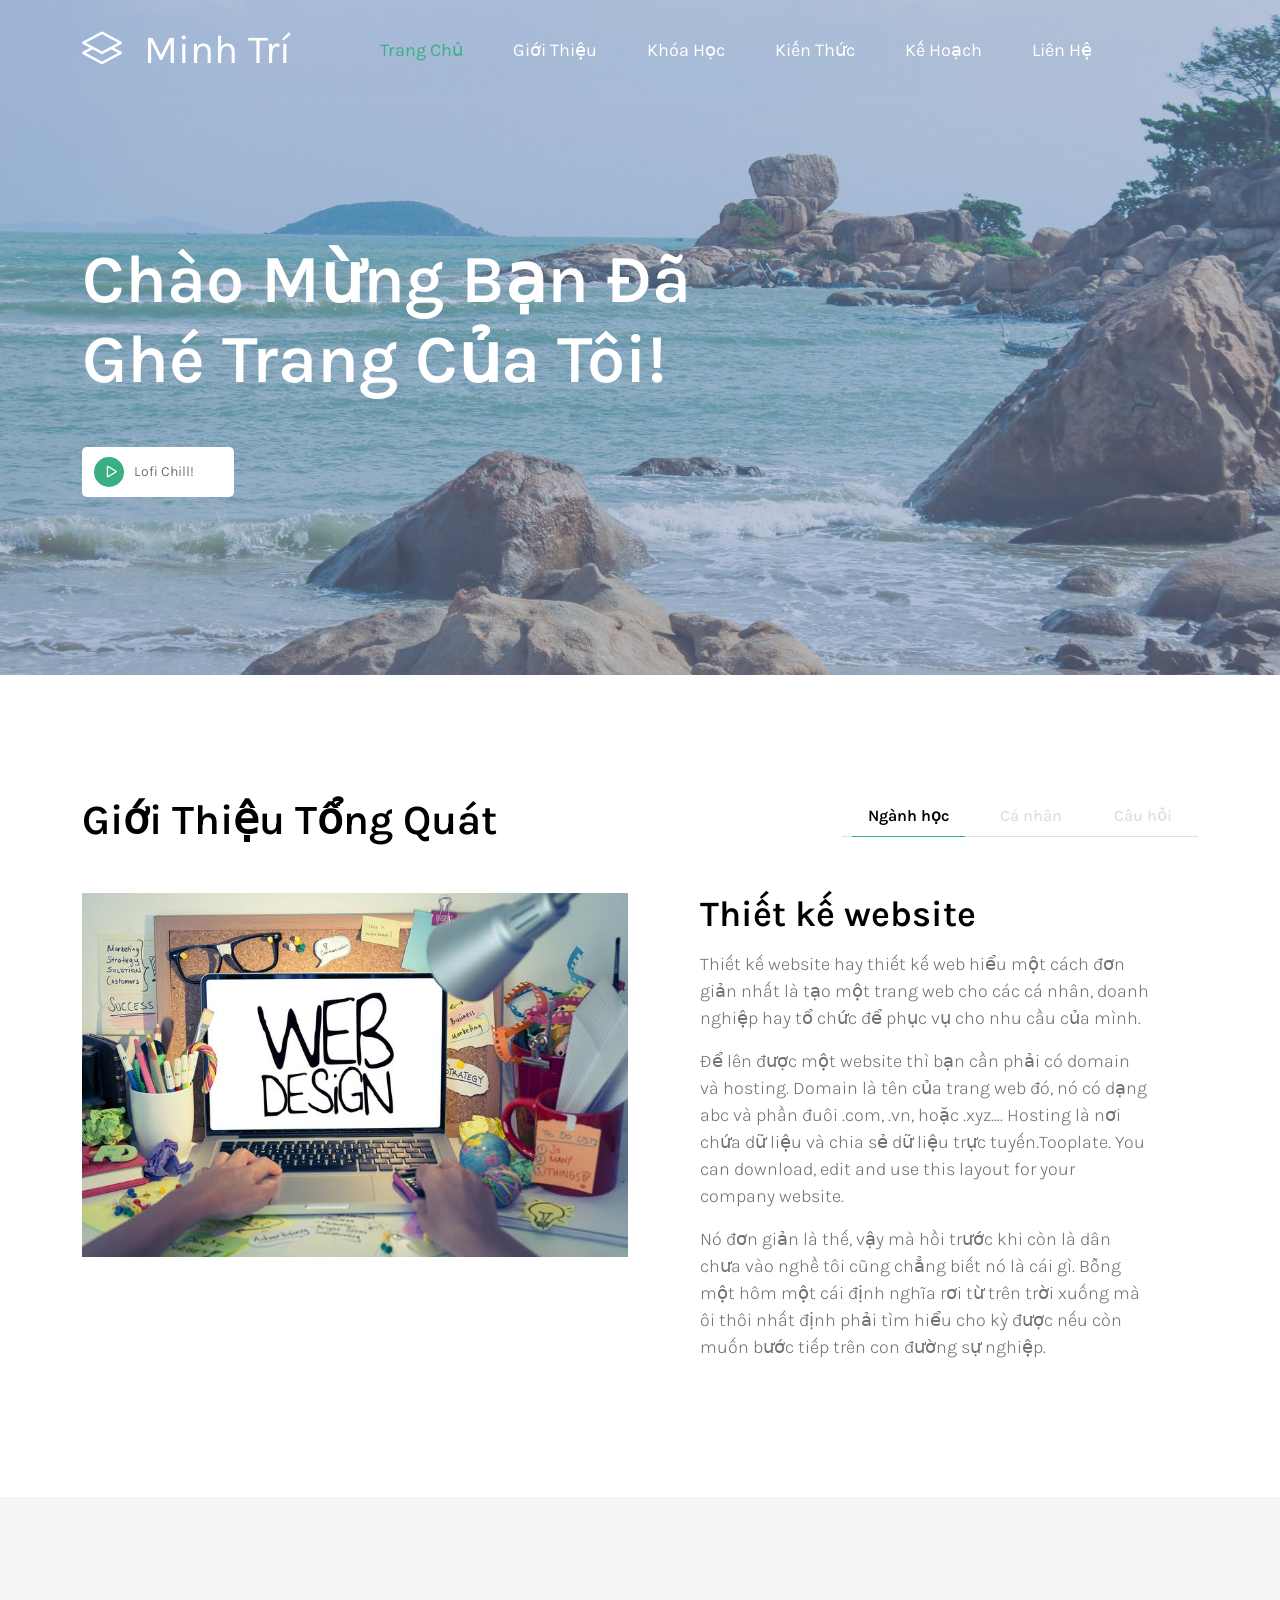
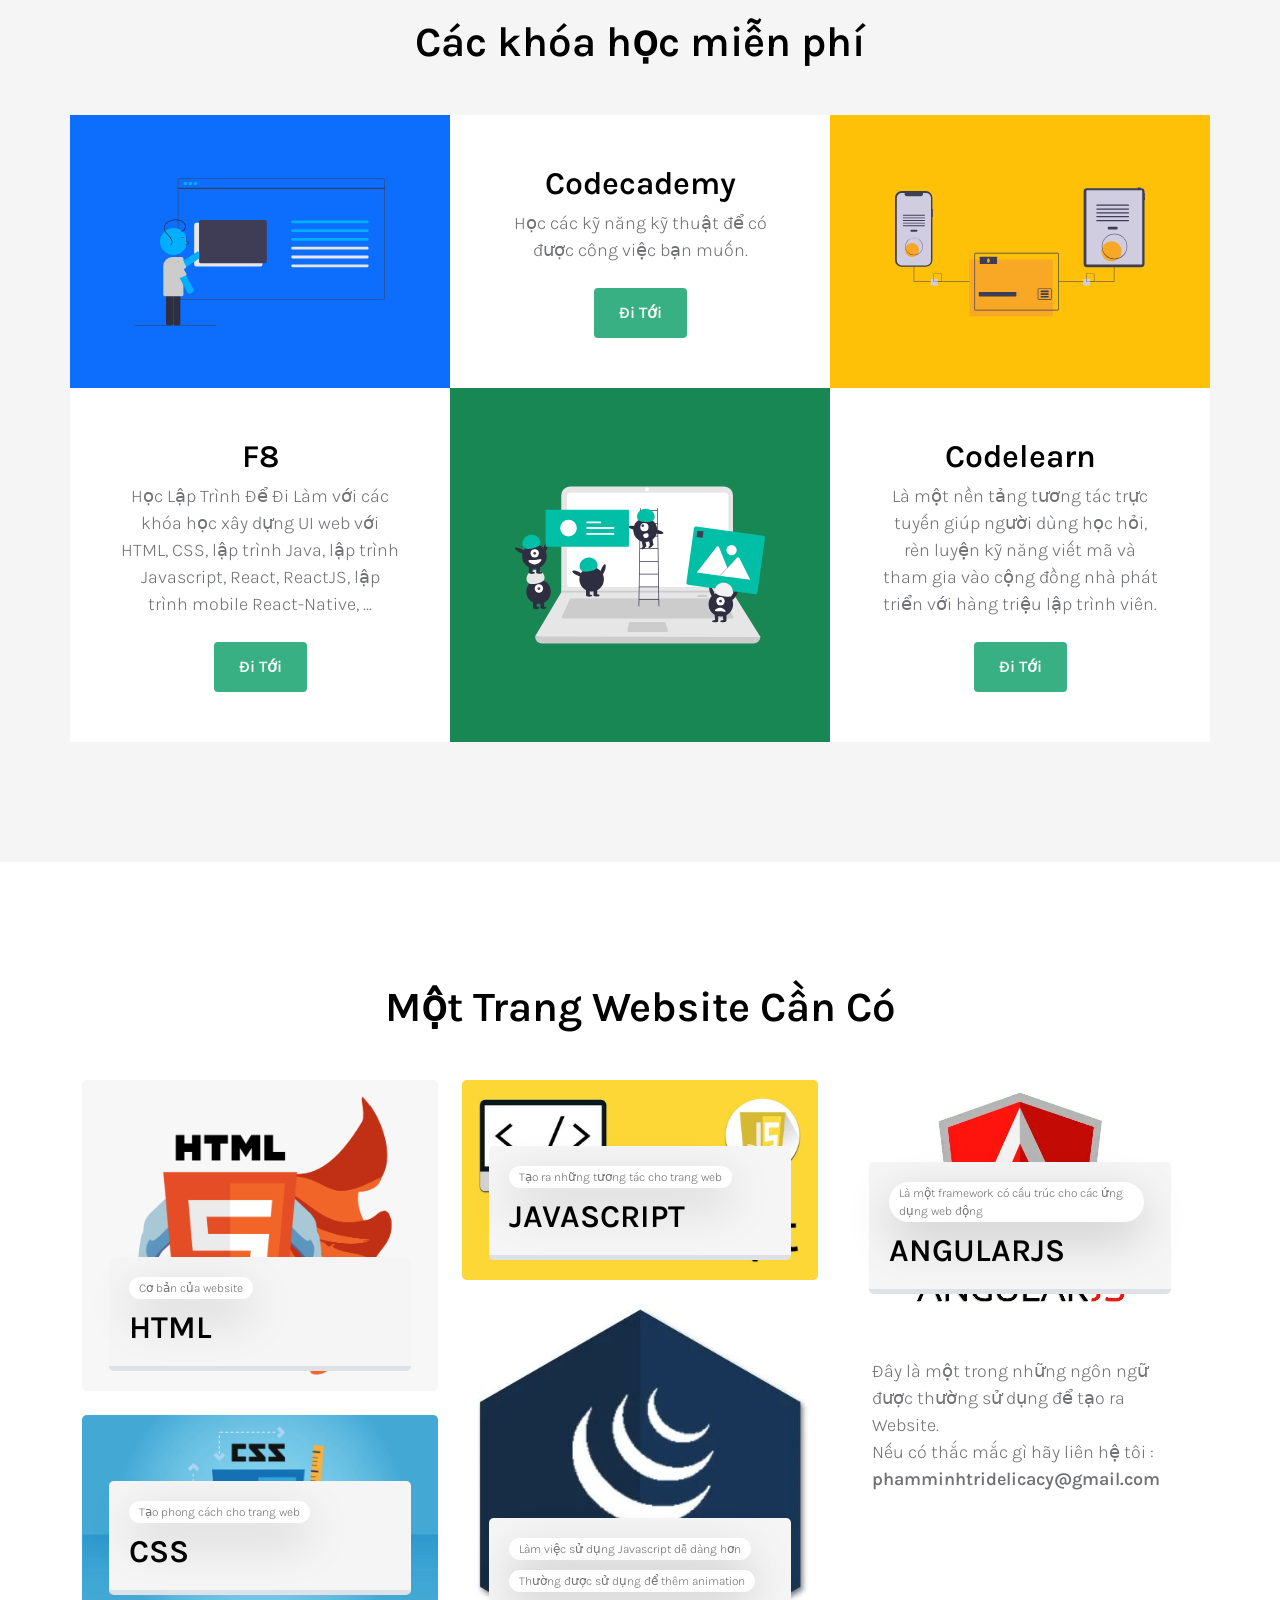
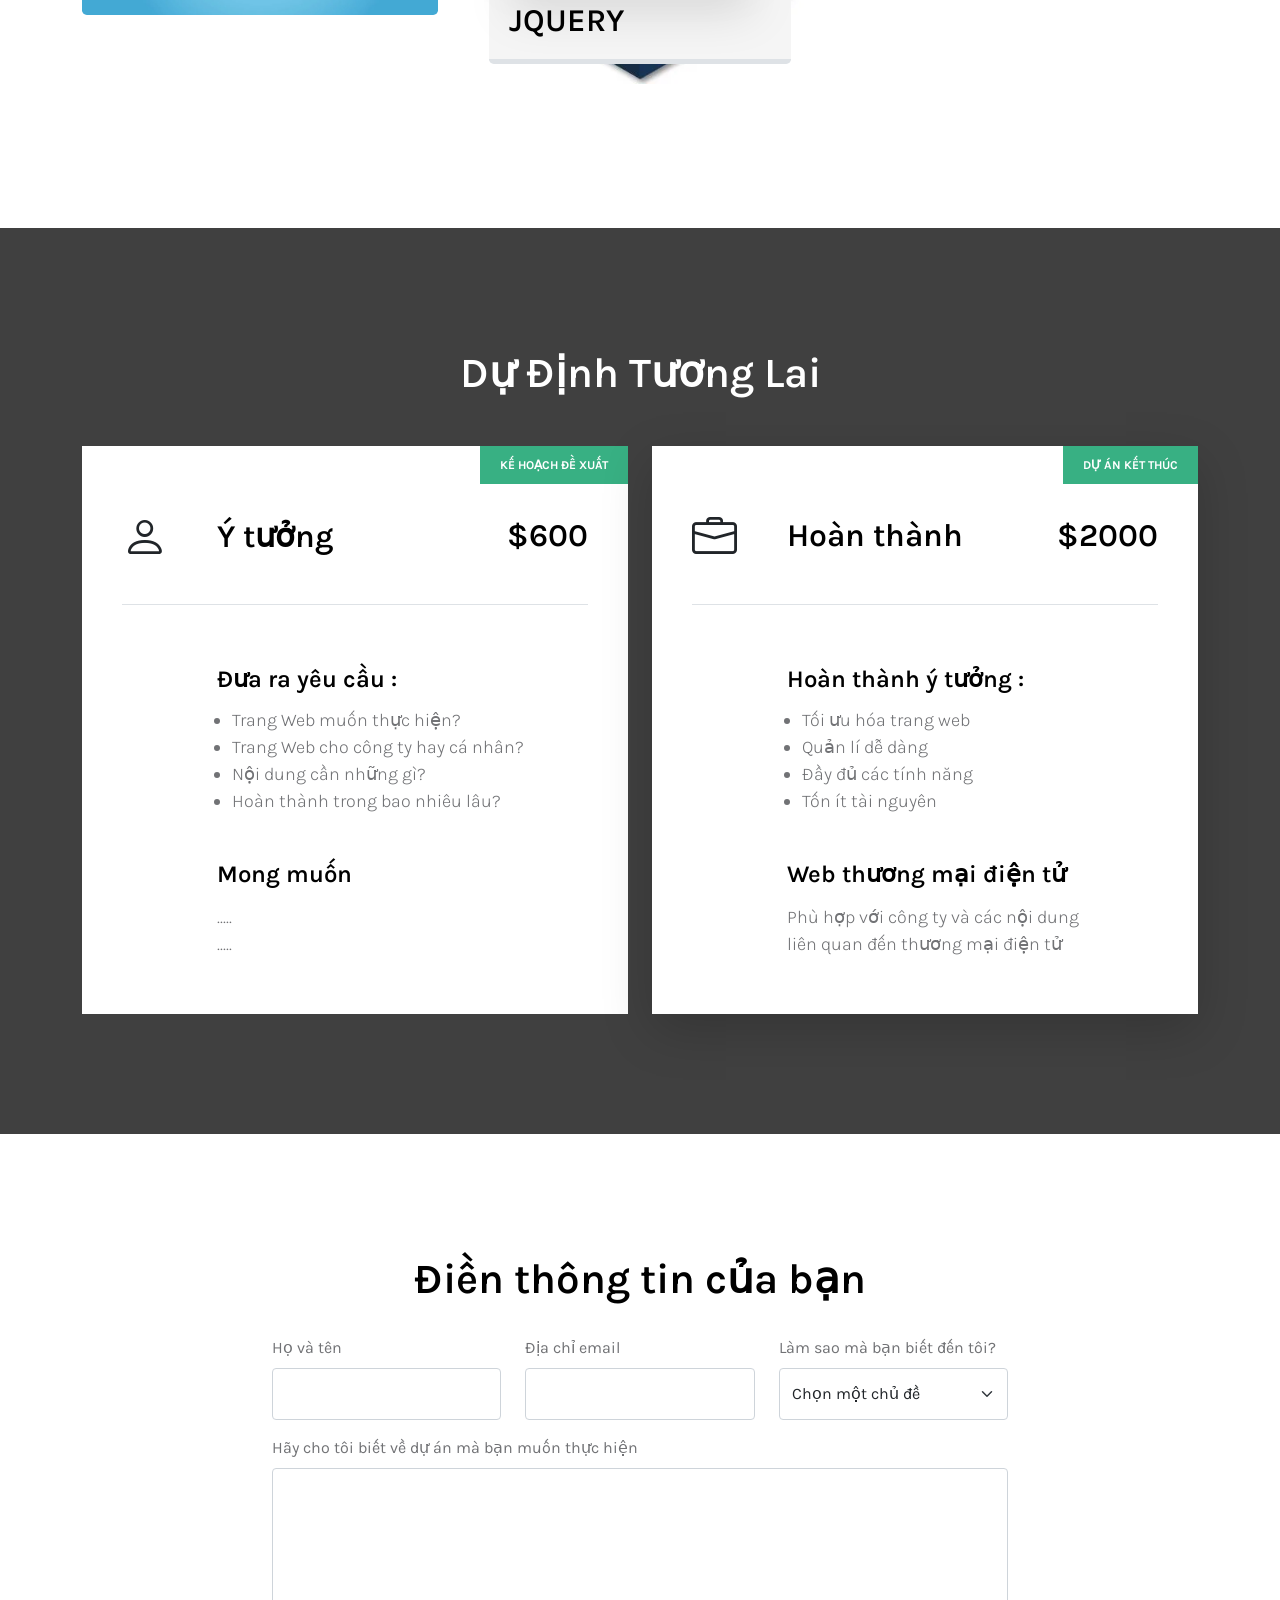
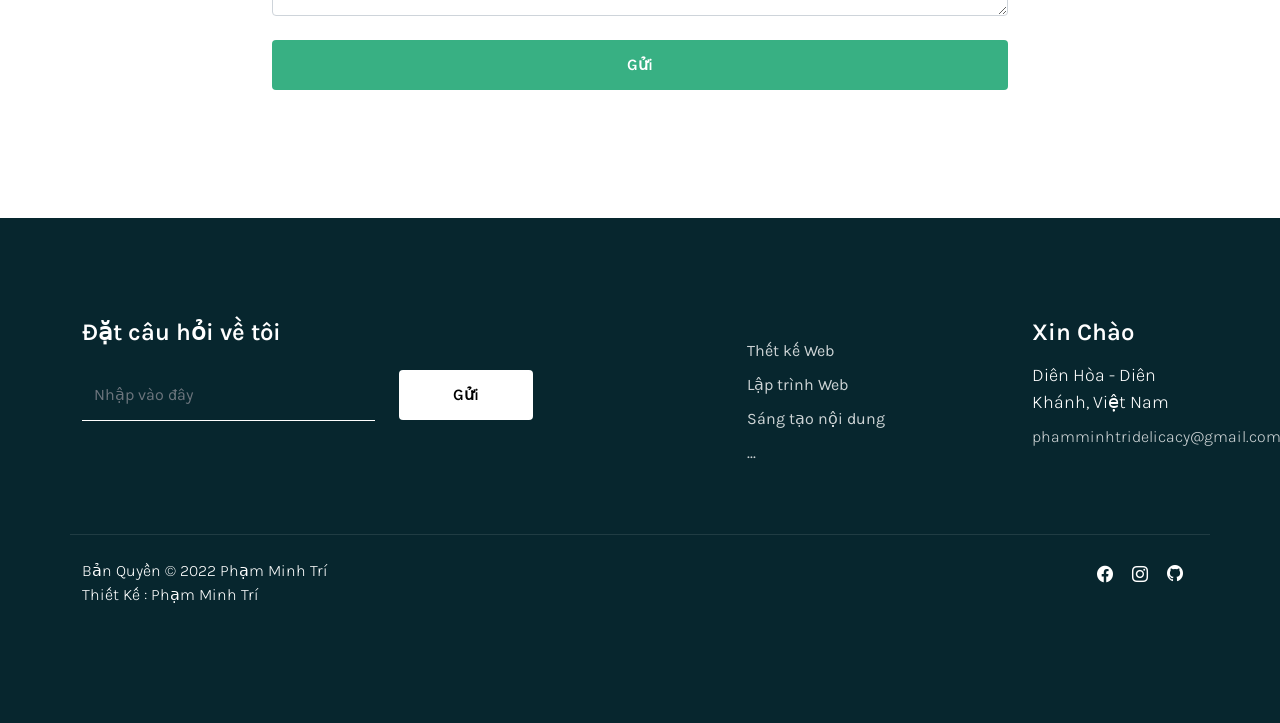
==== commit 3336f68b: "Update index.html" ====
--- a/index.html
+++ b/index.html
@@ -453,7 +453,7 @@
                                         <li class="pricing-list-item">Tốn ít tài nguyên</li>
                                     </ul>
 
-                                    <h5 class="mt-lg-5 mt-4 mb-3">Trang web thương mại điện tử</h5>
+                                    <h5 class="mt-lg-5 mt-4 mb-3">Web thương mại điện tử</h5>
 
                                     <p>Phù hợp với công ty và các nội dung liên quan đến thương mại điện tử</p>
                                 </div>
@@ -591,4 +591,4 @@
         <script src="js/click-scroll.js"></script>
         <script src="js/custom.js"></script>
     </body>
-</html>+</html>
